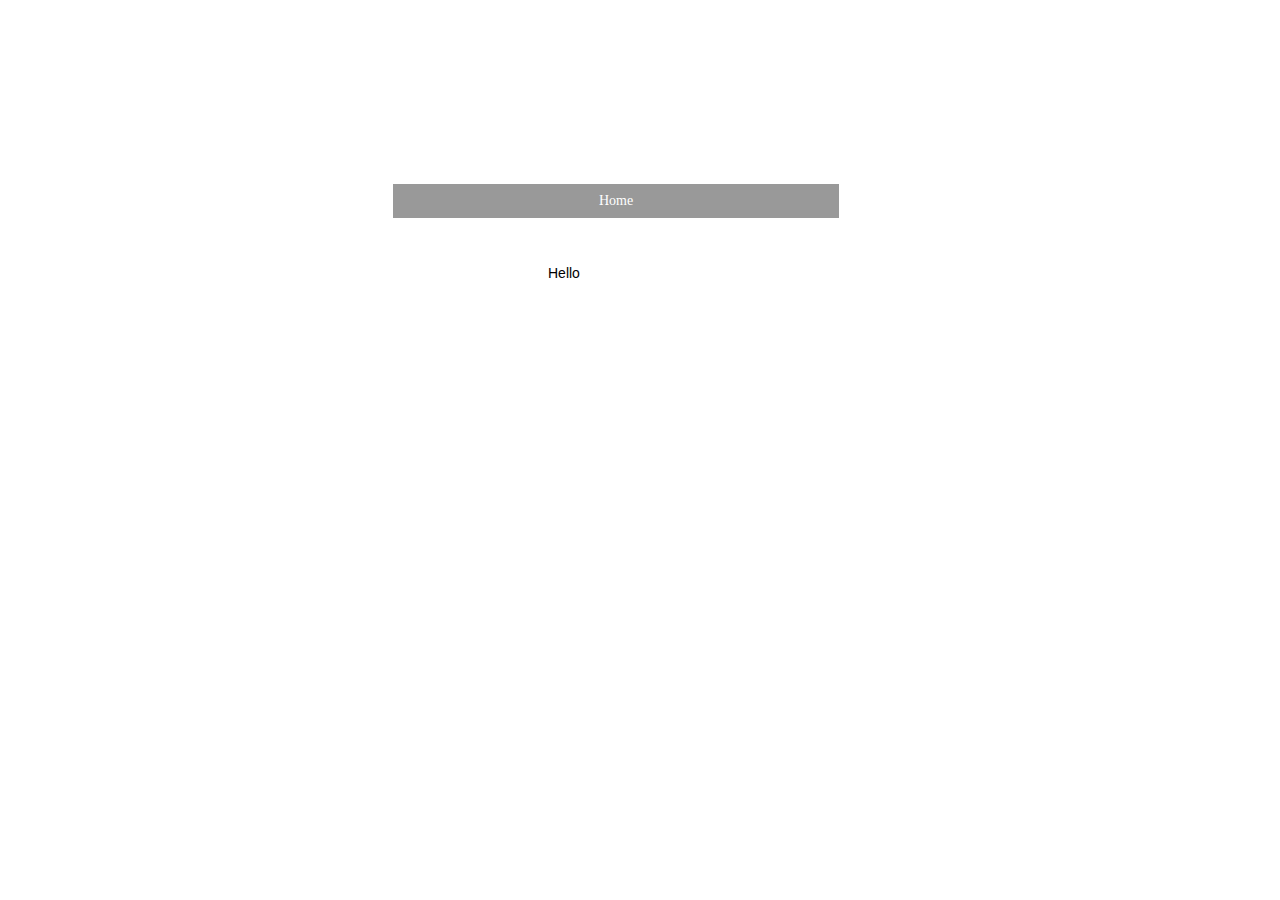
==== index.html @ b0871211 "test" ====
<!DOCTYPE html>
<html class="html" lang="en-US">
 <head>

  <script type="text/javascript">
   if(typeof Muse == "undefined") window.Muse = {}; window.Muse.assets = {"required":["jquery-1.8.3.min.js", "museutils.js", "jquery.musemenu.js", "jquery.watch.js", "index.css"], "outOfDate":[]};
</script>
  
  <meta http-equiv="Content-type" content="text/html;charset=UTF-8"/>
  <meta name="generator" content="2015.0.2.310"/>
  <title>Home</title>
  <!-- CSS -->
  <link rel="stylesheet" type="text/css" href="css/site_global.css?4052507572"/>
  <link rel="stylesheet" type="text/css" href="css/index.css?4192422226" id="pagesheet"/>
  <!-- Other scripts -->
  <script type="text/javascript">
   document.documentElement.className += ' js';
</script>
  <!-- JS includes -->
  <!--[if lt IE 9]>
  <script src="scripts/html5shiv.js?4241844378" type="text/javascript"></script>
  <![endif]-->
   </head>
 <body>

  <div class="clearfix" id="page"><!-- column -->
   <nav class="MenuBar clearfix colelem" id="menuu91"><!-- horizontal box -->
    <div class="MenuItemContainer clearfix grpelem" id="u99"><!-- vertical box -->
     <a class="nonblock nontext MenuItem MenuItemWithSubMenu MuseMenuActive clearfix colelem" id="u102" href="index.html"><!-- horizontal box --><div class="MenuItemLabel NoWrap clearfix grpelem" id="u103-4"><!-- content --><p>Home</p></div></a>
    </div>
   </nav>
   <div class="clearfix colelem" id="u106-5"><!-- content -->
    <p>Hello</p>
    <p>&nbsp;</p>
   </div>
   <div class="verticalspacer"></div>
  </div>
  <!-- JS includes -->
  <script type="text/javascript">
   if (document.location.protocol != 'https:') document.write('\x3Cscript src="http://musecdn.businesscatalyst.com/scripts/4.0/jquery-1.8.3.min.js" type="text/javascript">\x3C/script>');
</script>
  <script type="text/javascript">
   window.jQuery || document.write('\x3Cscript src="scripts/jquery-1.8.3.min.js" type="text/javascript">\x3C/script>');
</script>
  <script src="scripts/museutils.js?275725342" type="text/javascript"></script>
  <script src="scripts/jquery.musemenu.js?4042164668" type="text/javascript"></script>
  <script src="scripts/jquery.watch.js?3999102769" type="text/javascript"></script>
  <!-- Other scripts -->
  <script type="text/javascript">
   $(document).ready(function() { try {
(function(){var a={},b=function(a){if(a.match(/^rgb/))return a=a.replace(/\s+/g,"").match(/([\d\,]+)/gi)[0].split(","),(parseInt(a[0])<<16)+(parseInt(a[1])<<8)+parseInt(a[2]);if(a.match(/^\#/))return parseInt(a.substr(1),16);return 0};(function(){$('link[type="text/css"]').each(function(){var b=($(this).attr("href")||"").match(/\/?css\/([\w\-]+\.css)\?(\d+)/);b&&b[1]&&b[2]&&(a[b[1]]=b[2])})})();(function(){$("body").append('<div class="version" style="display:none; width:1px; height:1px;"></div>');
for(var c=$(".version"),d=0;d<Muse.assets.required.length;){var f=Muse.assets.required[d],g=f.match(/([\w\-\.]+)\.(\w+)$/),k=g&&g[1]?g[1]:null,g=g&&g[2]?g[2]:null;switch(g.toLowerCase()){case "css":k=k.replace(/\W/gi,"_").replace(/^([^a-z])/gi,"_$1");c.addClass(k);var g=b(c.css("color")),h=b(c.css("background-color"));g!=0||h!=0?(Muse.assets.required.splice(d,1),"undefined"!=typeof a[f]&&(g!=a[f]>>>24||h!=(a[f]&16777215))&&Muse.assets.outOfDate.push(f)):d++;c.removeClass(k);break;case "js":k.match(/^jquery-[\d\.]+/gi)&&
typeof $!="undefined"?Muse.assets.required.splice(d,1):d++;break;default:throw Error("Unsupported file type: "+g);}}c.remove();if(Muse.assets.outOfDate.length||Muse.assets.required.length)c="Some files on the server may be missing or incorrect. Clear browser cache and try again. If the problem persists please contact website author.",(d=location&&location.search&&location.search.match&&location.search.match(/muse_debug/gi))&&Muse.assets.outOfDate.length&&(c+="\nOut of date: "+Muse.assets.outOfDate.join(",")),d&&Muse.assets.required.length&&(c+="\nMissing: "+Muse.assets.required.join(",")),alert(c)})()})();/* body */
Muse.Utils.transformMarkupToFixBrowserProblemsPreInit();/* body */
Muse.Utils.prepHyperlinks(true);/* body */
Muse.Utils.initWidget('.MenuBar', function(elem) { return $(elem).museMenu(); });/* unifiedNavBar */
Muse.Utils.fullPage('#page');/* 100% height page */
Muse.Utils.showWidgetsWhenReady();/* body */
Muse.Utils.transformMarkupToFixBrowserProblems();/* body */
} catch(e) { if (e && 'function' == typeof e.notify) e.notify(); else Muse.Assert.fail('Error calling selector function:' + e); }});
</script>
   </body>
</html>
---- css/site_global.css ----
html
{
	min-height: 100%;
	min-width: 100%;
	-ms-text-size-adjust: none;
}

body,div,dl,dt,dd,ul,ol,li,nav,h1,h2,h3,h4,h5,h6,pre,code,form,fieldset,legend,input,button,textarea,p,blockquote,th,td,a
{
	margin: 0;
	padding: 0;
	border-width: 0;
	-webkit-transform-origin: left top;
	-ms-transform-origin: left top;
	-o-transform-origin: left top;
	transform-origin: left top;
}

table
{
	border-collapse: collapse;
	border-spacing: 0;
}

fieldset,img
{
	border: 0;
	-webkit-transform-origin: left top;
	-ms-transform-origin: left top;
	-o-transform-origin: left top;
	transform-origin: left top;
}

address,caption,cite,code,dfn,em,strong,th,var,optgroup
{
	font-style: inherit;
	font-weight: inherit;
}

del,ins
{
	text-decoration: none;
}

li
{
	list-style: none;
}

caption,th
{
	text-align: left;
}

h1,h2,h3,h4,h5,h6
{
	font-size: 100%;
	font-weight: inherit;
}

input,button,textarea,select,optgroup,option
{
	font-family: inherit;
	font-size: inherit;
	font-style: inherit;
	font-weight: inherit;
}

body
{
	font-family: Arial, Helvetica Neue, Helvetica, sans-serif;
	text-align: left;
	font-size: 14px;
	line-height: 17px;
	word-wrap: break-word;
	text-rendering: optimizeLegibility;/* kerning, primarily */
	-moz-font-feature-settings: 'liga';
	-ms-font-feature-settings: 'liga';
	-webkit-font-feature-settings: 'liga';
	font-feature-settings: 'liga';
}

@media screen and (-webkit-min-device-pixel-ratio:0)
{
	body { text-rendering:auto; }
}

a:link
{
	color: #0000FF;
	text-decoration: underline;
}

a:visited
{
	color: #800080;
	text-decoration: underline;
}

a:hover
{
	color: #0000FF;
	text-decoration: underline;
}

a:active
{
	color: #EE0000;
	text-decoration: underline;
}

a.nontext /* used to override default properties of 'a' tag */
{
	color: black;
	text-decoration: none;
	font-style: normal;
	font-weight: normal;
}

.normal_text
{
	color: #000000;
	direction: ltr;
	font-family: Arial, Helvetica Neue, Helvetica, sans-serif;
	font-size: 14px;
	font-style: normal;
	font-weight: normal;
	letter-spacing: 0px;
	line-height: 17px;
	text-align: left;
	text-decoration: none;
	text-indent: 0px;
	text-transform: none;
	vertical-align: 0px;
	padding: 0px;
}

.list0 li:before
{
	position: absolute;
	right: 100%;
	letter-spacing: 0px;
	text-decoration: none;
	font-weight: normal;
	font-style: normal;
}

.rtl-list li:before
{
	right: auto;
	left: 100%;
}

.nls-None > li:before,.nls-None .list3 > li:before,.nls-None .list6 > li:before
{
	margin-right: 6px;
	content: '•';
}

.nls-None .list1 > li:before,.nls-None .list4 > li:before,.nls-None .list7 > li:before
{
	margin-right: 6px;
	content: '○';
}

.nls-None,.nls-None .list1,.nls-None .list2,.nls-None .list3,.nls-None .list4,.nls-None .list5,.nls-None .list6,.nls-None .list7,.nls-None .list8
{
	padding-left: 34px;
}

.nls-None.rtl-list,.nls-None .list1.rtl-list,.nls-None .list2.rtl-list,.nls-None .list3.rtl-list,.nls-None .list4.rtl-list,.nls-None .list5.rtl-list,.nls-None .list6.rtl-list,.nls-None .list7.rtl-list,.nls-None .list8.rtl-list
{
	padding-left: 0px;
	padding-right: 34px;
}

.nls-None .list2 > li:before,.nls-None .list5 > li:before,.nls-None .list8 > li:before
{
	margin-right: 6px;
	content: '-';
}

.nls-None.rtl-list > li:before,.nls-None .list1.rtl-list > li:before,.nls-None .list2.rtl-list > li:before,.nls-None .list3.rtl-list > li:before,.nls-None .list4.rtl-list > li:before,.nls-None .list5.rtl-list > li:before,.nls-None .list6.rtl-list > li:before,.nls-None .list7.rtl-list > li:before,.nls-None .list8.rtl-list > li:before
{
	margin-right: 0px;
	margin-left: 6px;
}

.TabbedPanelsTab
{
	white-space: nowrap;
}

.MenuBar  .MenuBarView,.MenuBar  .SubMenuView /* Resets for ul and li in menus */
{
	display: block;
	list-style: none;
}

.MenuBar .SubMenu
{
	display: none;
	position: absolute;
}

.NoWrap
{
	white-space: nowrap;
	word-wrap: normal;
}

.rootelem /* the root of the artwork tree */
{
	margin-left: auto;
	margin-right: auto;
}

.colelem /* a child element of a column */
{
	display: inline;
	float: left;
	clear: both;
}

.colelem100 /* a child element of a column that is 100% width */
{
	clear: both;
}

.grpelem /* a child element of a group */
{
	display: inline;
	float: left;
}

.clearfix:after /* force a container to fit around floated items */
{
	content: "\0020";
	visibility: hidden;
	display: block;
	height: 0;
	clear: both;
}

*:first-child+html .clearfix /* IE7 */
{
	zoom: 1;
}

.clip_frame /* used to clip the contents as in the case of an image frame */
{
	overflow: hidden;
}

.inclusion_context /* context for positioning a group of elements that share the same height */
{
	display: table;
	table-layout: fixed;
	width: 0.01px;
}

.inclelem /* element of an inclusion context */
{
	display: table-cell;
	vertical-align: top;
}

.f3s_mid /* 3-slice frame, middle slice */
{
	background-repeat: repeat;
}

.f3s_top,.f3s_bot /* 3-slice frame, top slice */
{
	background-repeat: no-repeat;
}

.f9s_top_left,.f9s_bot_left /* 9-slice frame, left corner slice */
{
	background-repeat: no-repeat;
	background-position: left;
}

.f9s_top_right,.f9s_bot_right /* 9-slice frame, right corner slice */
{
	background-repeat: no-repeat;
	background-position: right;
}

.f9s_top_mid,.f9s_bot_mid /* 9-slice frame, top/bottom horizontal slice */
{
	background-repeat: repeat-x;
	background-position: 0px 0px;
}

.f9s_mid_left /* 9-slice frame, left vertical slice */
{
	background-repeat: repeat-y;
	background-position: left;
}

.f9s_mid_right /* 9-slice frame, right vertical slice */
{
	background-repeat: repeat-y;
	background-position: right;
}

.f9s_center /* 9-slice frame, center slice */
{
	background-repeat: repeat;
	background-position: 0px 0px;
}

.popup_anchor /* anchors an abspos popup */
{
	position: relative;
	width: 0px;
	height: 0px;
}

.popup_element
{
	z-index: 100000;
}

.svg
{
	display: block;
	vertical-align: top;
}

span.wrap /* used to force wrap after floated array when nested inside a paragraph */
{
	content: '';
	clear: left;
	display: block;
}

span.actAsInlineDiv /* used to simulate a DIV with inline display when already nested inside a paragraph */
{
	display: inline-block;
}

.position_content,.excludeFromNormalFlow /* used when child content is larger than parent */
{
	float: left;
}

.preload_images /* used to preload images used in non-default states */
{
	position: absolute;
	overflow: hidden;
	left: -9999px;
	top: -9999px;
	height: 1px;
	width: 1px;
}

preload /* used to specifiy the dimension of preload item */
{
	height: 1px;
	width: 1px;
}

.animateStates
{
	-webkit-transition: 0.3s ease-in-out;
	-moz-transition: 0.3s ease-in-out;
	-o-transition: 0.3s ease-in-out;
	transition: 0.3s ease-in-out;
}

input:focus,textarea:focus /* remove default focussed input styling */
{
	outline: none;
}

textarea
{
	resize: none;
	overflow: auto;
}

.fld-prompt /* form placeholders cursor behavior */
{
	pointer-events: none;
}

.wrapped-input /* form inputs & placeholders let div styling show thru */
{
	position: absolute;
	top: 0;
	left: 0;
	background: transparent;
	border: none;
}

.submit-btn /* form submit buttons on top of sibling elements */
{
	z-index: 50000;
	cursor: pointer;
}

.anchor_item /* used to specify anchor properties */
{
	width: 22px;
	height: 18px;
}

.MenuBar .SubMenuVisible,.MenuBarVertical .SubMenuVisible,.MenuBar .SubMenu .SubMenuVisible,.popup_element.Active,span.actAsPara,.actAsDiv,a.nonblock.nontext,img.block
{
	display: block;
}

.ose_ei
{
	visibility: hidden;
	z-index: 0;
}

.widget_invisible,.js .invi,.js .mse_pre_init,.js .an_invi /* used to hide the widget before loaded */
{
	visibility: hidden;
}

.no_vert_scroll
{
	overflow-y: hidden;
}

.always_vert_scroll
{
	overflow-y: scroll;
}

.always_horz_scroll
{
	overflow-x: scroll;
}

.popup_element.Inactive,.js .disn,.hidden
{
	display: none;
}

.fullscreen
{
	overflow: hidden;
	left: 0px;
	top: 0px;
	position: fixed;
	height: 100%;
	width: 100%;
	-moz-box-sizing: border-box;
	-webkit-box-sizing: border-box;
	-ms-box-sizing: border-box;
	box-sizing: border-box;
}

.fullwidth
{
	position: absolute;
}

.borderbox
{
	-moz-box-sizing: border-box;
	-webkit-box-sizing: border-box;
	-ms-box-sizing: border-box;
	box-sizing: border-box;
}

.scroll_wrapper
{
	position: absolute;
	overflow: auto;
	left: 0px;
	right: 0px;
	top: 0px;
	bottom: 0px;
	padding-top: 0px;
	padding-bottom: 0px;
	margin-top: 0px;
	margin-bottom: 0px;
}

.browser_width > *
{
	position: absolute;
	left: 0px;
	right: 0px;
}

.list0 li,.MenuBar .MenuItemContainer,.SlideShowContentPanel .fullscreen img
{
	position: relative;
}

.accordion_wrapper
{
	display: inline;
	float: left;
	width: 0px;
}

.fld-checkbox input[type=checkbox],.fld-radiobutton input[type=radio] /* Hide native checkbox */
{
	position: absolute;
	overflow: hidden;
	clip: rect(0px, 0px, 0px, 0px);
	height: 1px;
	width: 1px;
	margin: -1px;
	padding: 0;
	border: 0;
}

.fld-checkbox input[type=checkbox] + label,.fld-radiobutton input[type=radio] + label
{
	display: inline-block;
	background-repeat: no-repeat;
	cursor: pointer;
	float: left;
	width: 100%;
	height: 100%;
}

.pointer_cursor,.fld-recaptcha-mode,.fld-recaptcha-refresh,.fld-recaptcha-help
{
	cursor: pointer;
}

p,h1,h2,h3,h4,h5,h6,ol,ul,span.actAsPara /* disable Android font boosting */
{
	max-height: 1000000px;
}

.superscript
{
	vertical-align: super;
	font-size: 66%;
	line-height: 0;
}

.subscript
{
	vertical-align: sub;
	font-size: 66%;
	line-height: 0;
}

.wp-slideshow-clip,.SlideShowWidget /* disable pointer events on slide shows */
{
	-ms-touch-action: none;
	touch-action: none;
}
---- css/index.css ----
.version.index /* version checker */
{
	color: #0000F9;
	background-color: #E34952;
}

.html
{
	background-color: #FFFFFF;
}

#page
{
	z-index: 1;
	width: 446px;
	min-height: 123px;
	background-image: none;
	border-style: none;
	border-color: #000000;
	background-color: transparent;
	margin-left: auto;
	margin-right: auto;
	padding: 148px 281px 229px 233px;
}

#menuu91
{
	z-index: 2;
	width: 446px;
	border-style: none;
	border-color: transparent;
	background-color: transparent;
	position: relative;
}

#u99
{
	width: 446px;
	min-height: 34px;
	background-color: transparent;
	position: relative;
	margin-right: -10000px;
}

#u102
{
	width: 446px;
	background-color: #C4C4C4;
	padding-bottom: 17px;
	position: relative;
}

#u102.MuseMenuActive
{
	background-color: #999999;
	width: 446px;
	min-height: 0px;
	margin: 0px;
}

#u103-4
{
	width: 446px;
	min-height: 17px;
	border-style: none;
	border-color: transparent;
	background-color: transparent;
	text-align: center;
	color: #FFFFFF;
	font-family: Georgia, Palatino, Palatino Linotype, Times, Times New Roman, serif;
	position: relative;
	margin-right: -10000px;
	top: 8px;
	left: 0px;
}

#u102:hover #u103-4
{
	padding-top: 0px;
	padding-bottom: 0px;
	min-height: 17px;
	width: 446px;
	margin: 0px -10000px 0px 0px;
}

#u102:active #u103-4
{
	padding-top: 0px;
	padding-bottom: 0px;
	min-height: 17px;
	width: 446px;
	margin: 0px -10000px 0px 0px;
}

#u102.MuseMenuActive #u103-4
{
	padding-top: 0px;
	padding-bottom: 0px;
	min-height: 17px;
	width: 446px;
	margin: 0px -10000px 0px 0px;
}

.MenuItem /* unifiedNavBar */
{
	cursor: pointer;
}

#u106-5
{
	z-index: 9;
	width: 163px;
	min-height: 42px;
	background-color: transparent;
	margin-left: 155px;
	margin-top: 47px;
	position: relative;
}

body
{
	position: relative;
	min-width: 960px;
	padding-top: 36px;
	padding-bottom: 36px;
}

#page .verticalspacer
{
	clear: both;
}
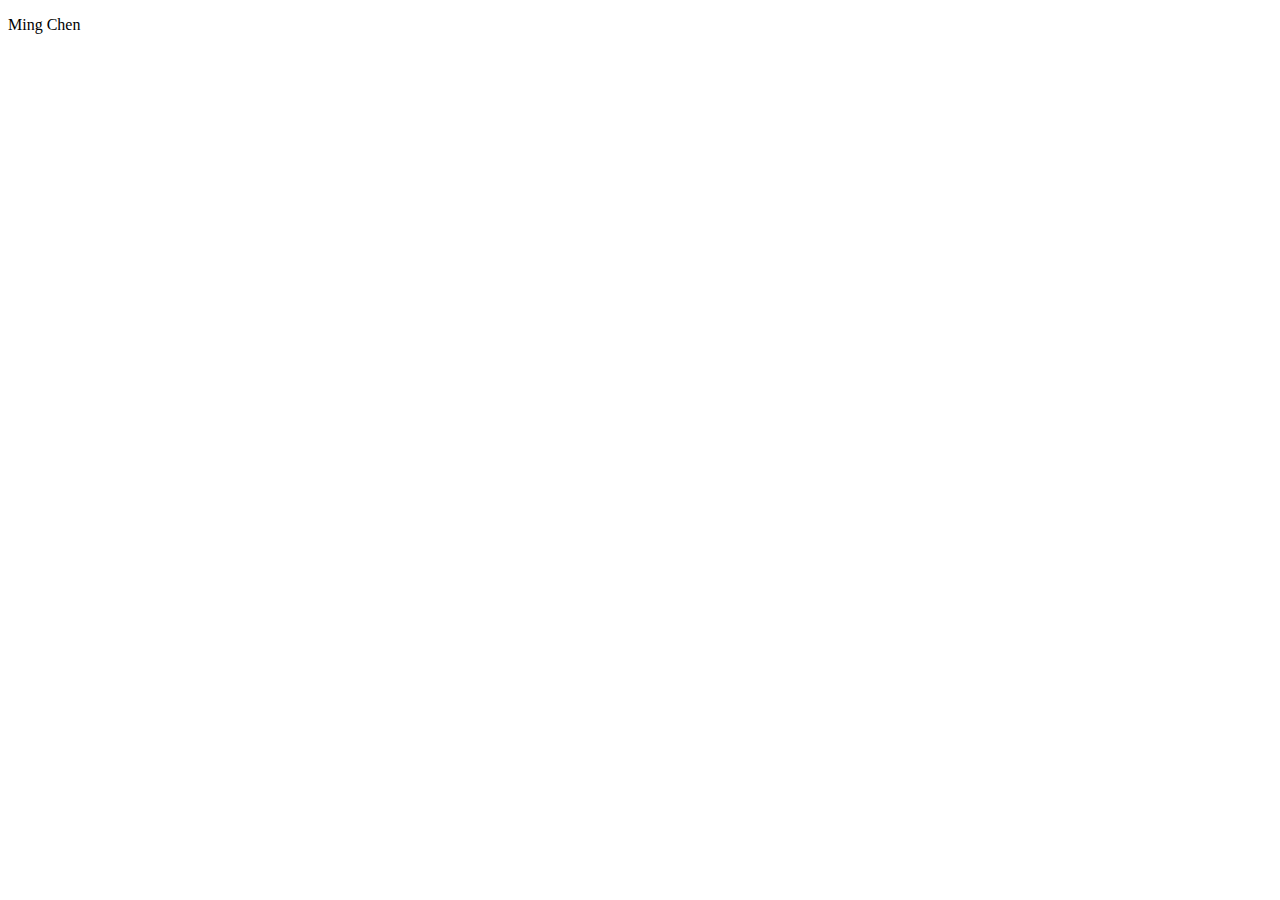
==== commit 100b11d4: "Added files via upload" ====
--- a/index.html
+++ b/index.html
@@ -3,7 +3,7 @@
  <head>
 
   <script type="text/javascript">
-   if(typeof Muse == "undefined") window.Muse = {}; window.Muse.assets = {"required":["jquery-1.8.3.min.js", "museutils.js", "jquery.musemenu.js", "jquery.watch.js", "index.css"], "outOfDate":[]};
+   if(typeof Muse == "undefined") window.Muse = {}; window.Muse.assets = {"required":["jquery-1.8.3.min.js", "museutils.js", "jquery.watch.js", "index.css"], "outOfDate":[]};
 </script>
   
   <meta http-equiv="Content-type" content="text/html;charset=UTF-8"/>
@@ -11,28 +11,37 @@
   <title>Home</title>
   <!-- CSS -->
   <link rel="stylesheet" type="text/css" href="css/site_global.css?4052507572"/>
-  <link rel="stylesheet" type="text/css" href="css/index.css?4192422226" id="pagesheet"/>
+  <link rel="stylesheet" type="text/css" href="css/index.css?389385919" id="pagesheet"/>
   <!-- Other scripts -->
   <script type="text/javascript">
    document.documentElement.className += ' js';
 </script>
-  <!-- JS includes -->
-  <!--[if lt IE 9]>
-  <script src="scripts/html5shiv.js?4241844378" type="text/javascript"></script>
-  <![endif]-->
    </head>
  <body>
 
+  <!--HTML Widget code-->
+  
+<div id="fb-root"></div>
+<script>
+(function(d, s, id) {
+  var js, fjs = d.getElementsByTagName(s)[0];
+  if (d.getElementById(id)) return;
+  js = d.createElement(s); js.id = id;
+  js.src = "//connect.facebook.net/en_US/all.js#xfbml=1";
+  fjs.parentNode.insertBefore(js, fjs);
+}(document, 'script', 'facebook-jssdk'));
+</script>
+
+  
   <div class="clearfix" id="page"><!-- column -->
-   <nav class="MenuBar clearfix colelem" id="menuu91"><!-- horizontal box -->
-    <div class="MenuItemContainer clearfix grpelem" id="u99"><!-- vertical box -->
-     <a class="nonblock nontext MenuItem MenuItemWithSubMenu MuseMenuActive clearfix colelem" id="u102" href="index.html"><!-- horizontal box --><div class="MenuItemLabel NoWrap clearfix grpelem" id="u103-4"><!-- content --><p>Home</p></div></a>
-    </div>
-   </nav>
-   <div class="clearfix colelem" id="u106-5"><!-- content -->
-    <p>Hello</p>
-    <p>&nbsp;</p>
+   <div class="clearfix colelem" id="u108-4"><!-- content -->
+    <p>Ming Chen</p>
    </div>
+   <div class="colelem" id="u110"><!-- custom html -->
+    
+<div class="fb-like" data-href="http://mchen68.github.io/index.html" data-send="false" data-width="291" data-show-faces="false" data-colorscheme="light" data-layout="standard" data-action="like"></div>
+
+</div>
    <div class="verticalspacer"></div>
   </div>
   <!-- JS includes -->
@@ -43,7 +52,6 @@
    window.jQuery || document.write('\x3Cscript src="scripts/jquery-1.8.3.min.js" type="text/javascript">\x3C/script>');
 </script>
   <script src="scripts/museutils.js?275725342" type="text/javascript"></script>
-  <script src="scripts/jquery.musemenu.js?4042164668" type="text/javascript"></script>
   <script src="scripts/jquery.watch.js?3999102769" type="text/javascript"></script>
   <!-- Other scripts -->
   <script type="text/javascript">
@@ -54,7 +62,6 @@
 /* body */
 Muse.Utils.transformMarkupToFixBrowserProblemsPreInit();/* body */
 Muse.Utils.prepHyperlinks(true);/* body */
-Muse.Utils.initWidget('.MenuBar', function(elem) { return $(elem).museMenu(); });/* unifiedNavBar */
 Muse.Utils.fullPage('#page');/* 100% height page */
 Muse.Utils.showWidgetsWhenReady();/* body */
 Muse.Utils.transformMarkupToFixBrowserProblems();/* body */
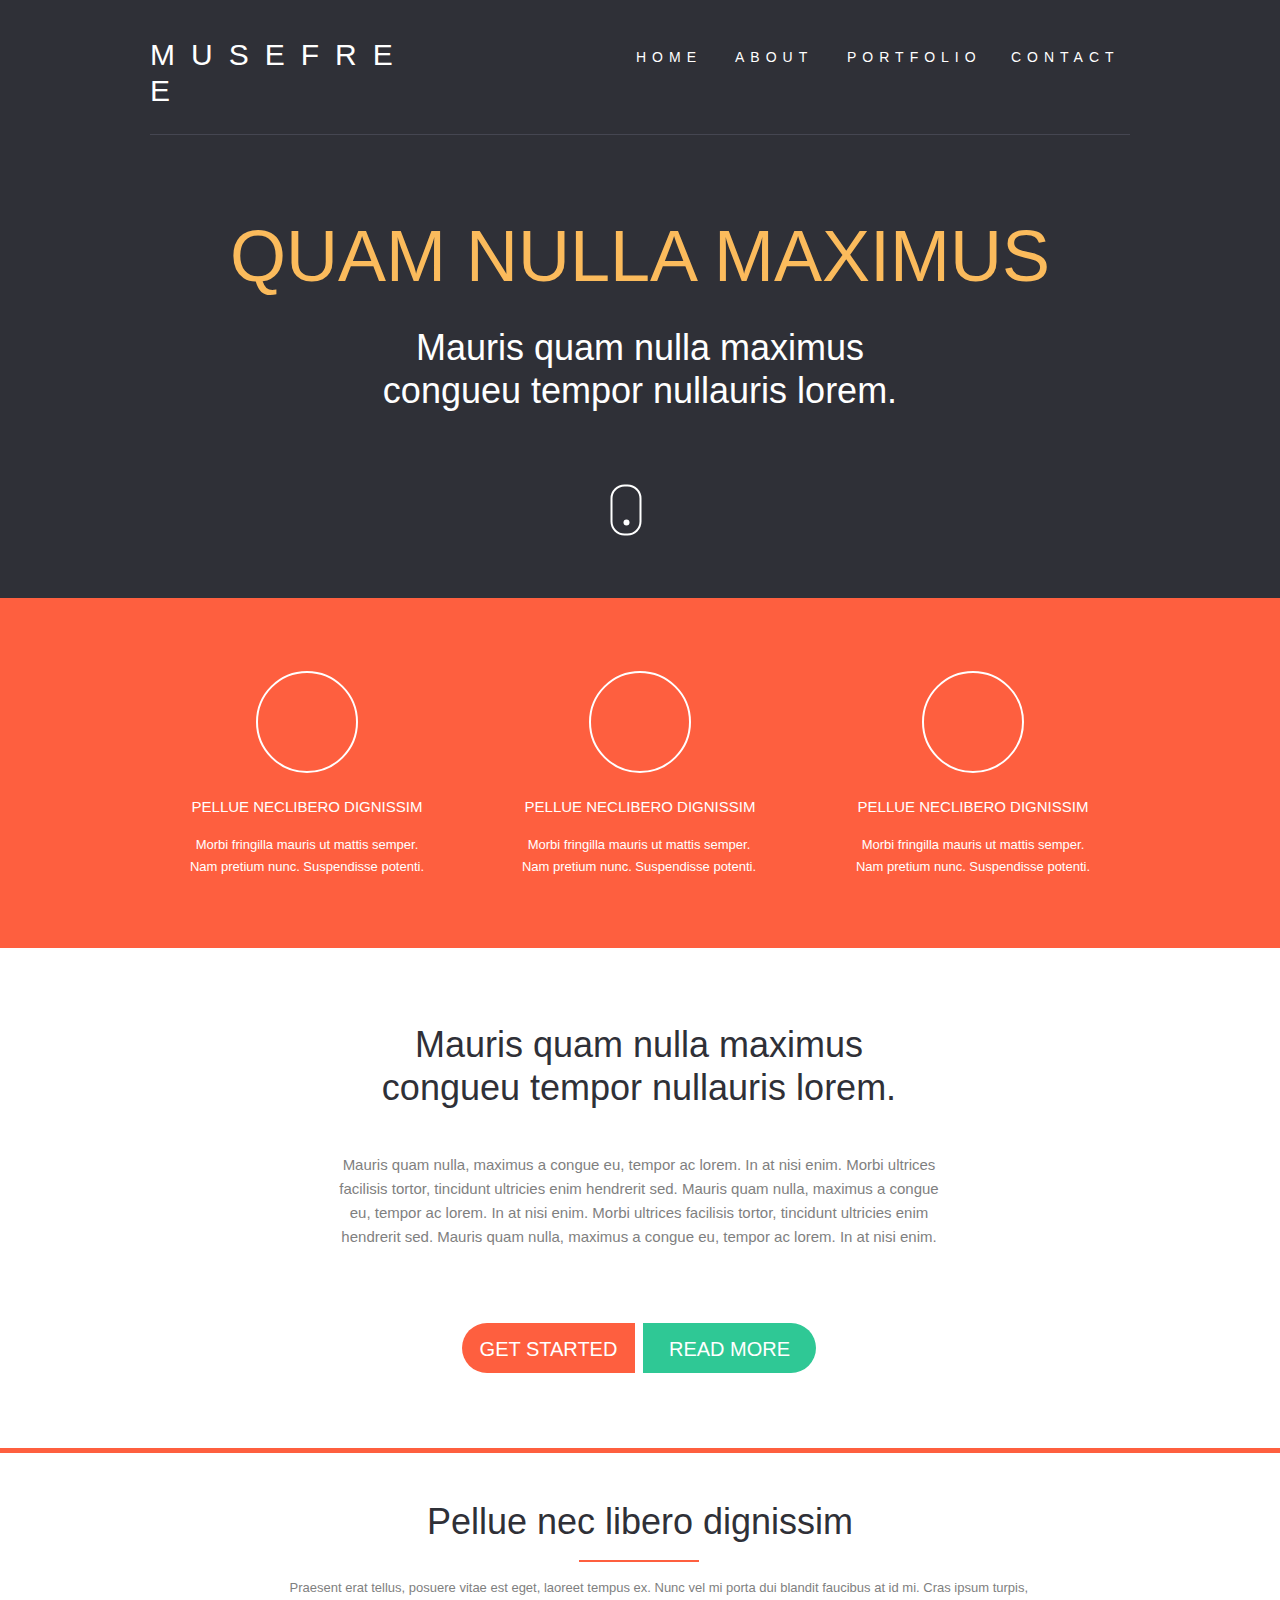
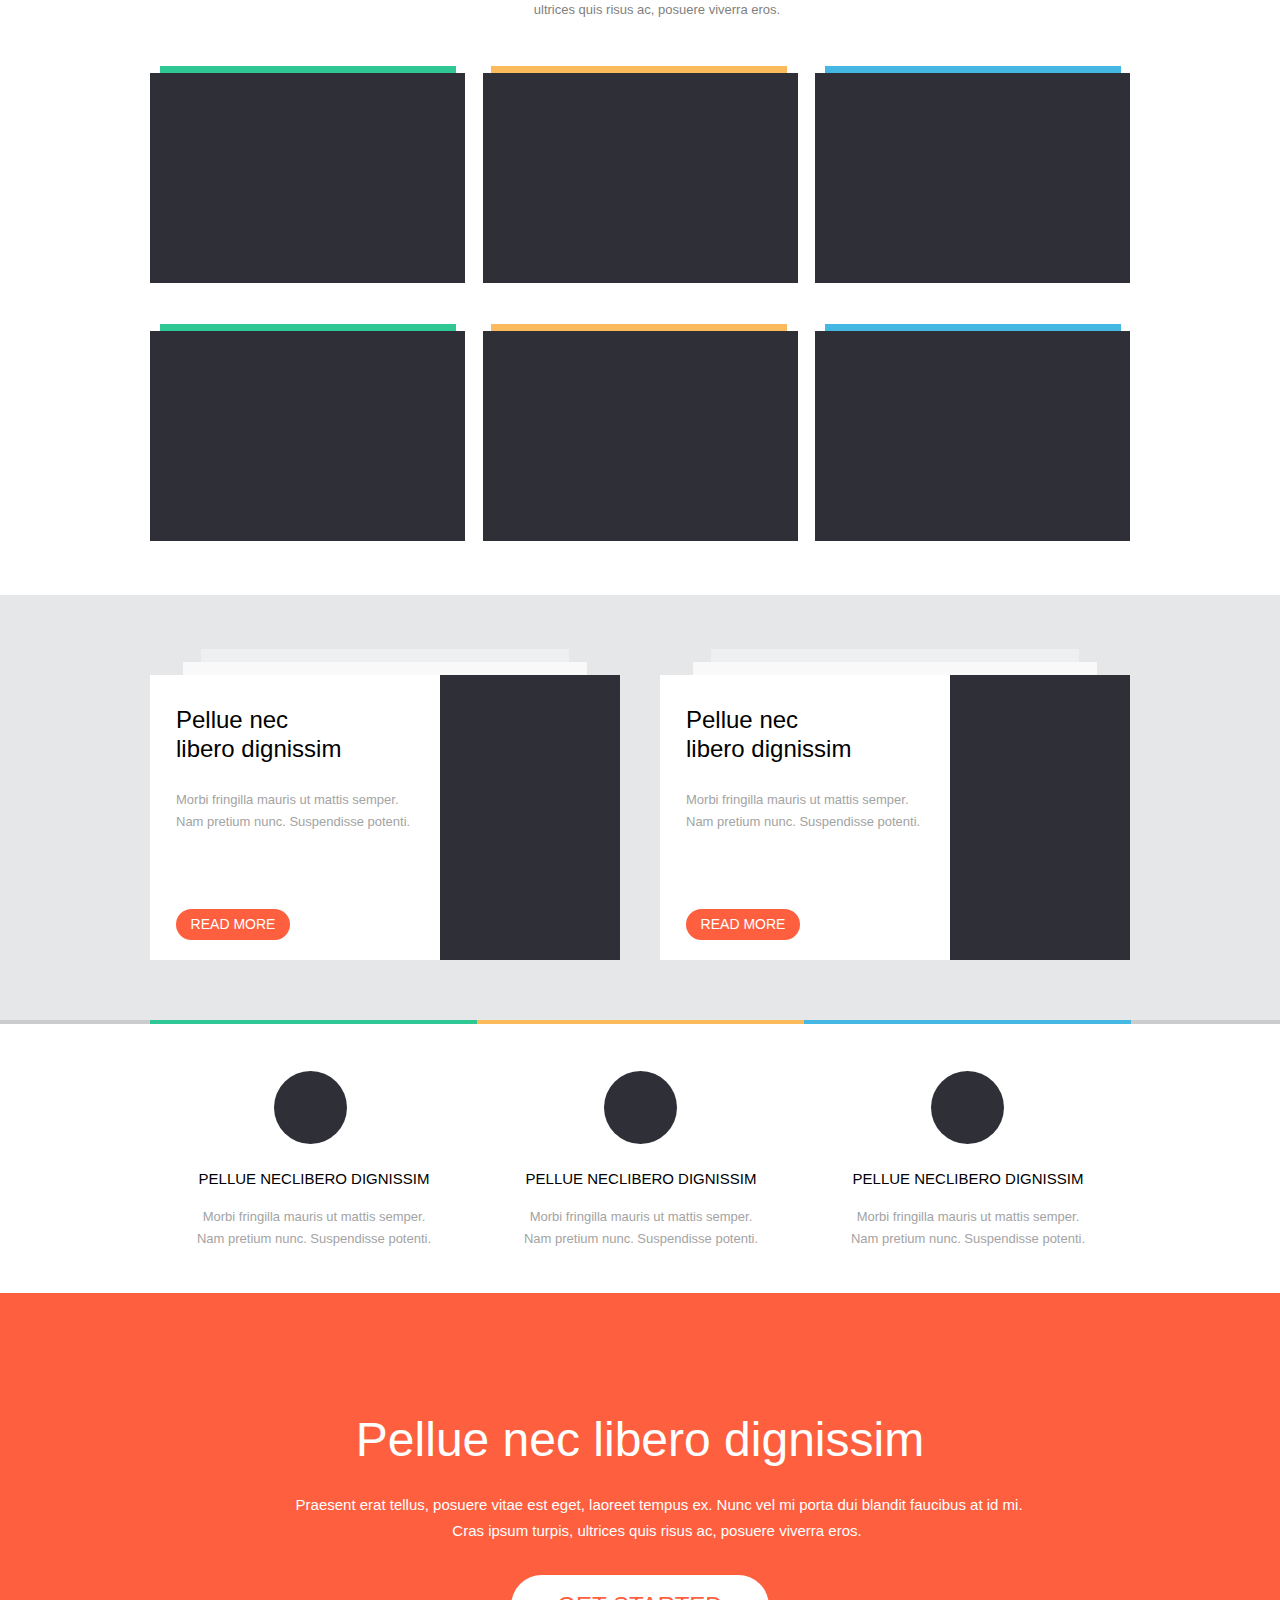
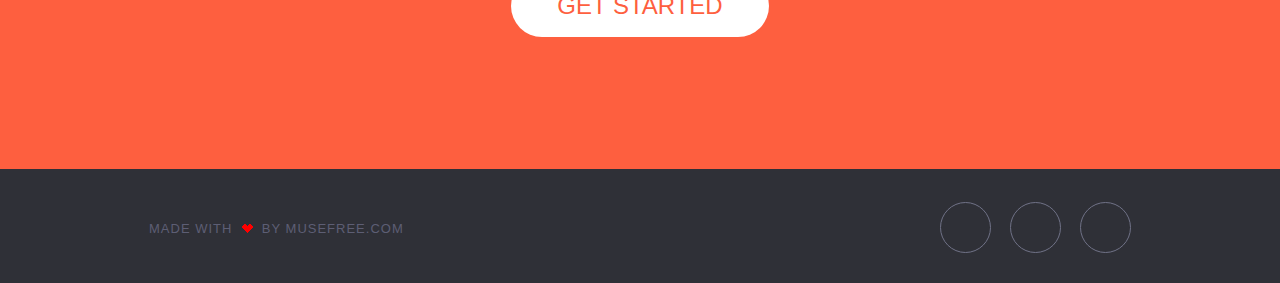
==== commit ee560d91: "test" ====
--- a/index.html
+++ b/index.html
@@ -3,7 +3,7 @@
  <head>
 
   <script type="text/javascript">
-   if(typeof Muse == "undefined") window.Muse = {}; window.Muse.assets = {"required":["jquery-1.8.3.min.js", "museutils.js", "jquery.watch.js", "index.css"], "outOfDate":[]};
+   if(typeof Muse == "undefined") window.Muse = {}; window.Muse.assets = {"required":["jquery-1.8.3.min.js", "museutils.js", "jquery.musemenu.js", "jquery.watch.js", "index.css"], "outOfDate":[]};
 </script>
   
   <meta http-equiv="Content-type" content="text/html;charset=UTF-8"/>
@@ -11,38 +11,363 @@
   <title>Home</title>
   <!-- CSS -->
   <link rel="stylesheet" type="text/css" href="css/site_global.css?4052507572"/>
-  <link rel="stylesheet" type="text/css" href="css/index.css?389385919" id="pagesheet"/>
+  <link rel="stylesheet" type="text/css" href="css/master_a-master.css?4122746772"/>
+  <link rel="stylesheet" type="text/css" href="css/index.css?149204778" id="pagesheet"/>
   <!-- Other scripts -->
   <script type="text/javascript">
    document.documentElement.className += ' js';
 </script>
-   </head>
+  <!-- JS includes -->
+  <!--[if lt IE 9]>
+  <script src="scripts/html5shiv.js?4241844378" type="text/javascript"></script>
+  <![endif]-->
+    <!--HTML Widget code-->
+  
+		<style>
+		.u1331 .animated-mouse {width: 27px; height: 47px; border: 2px solid #FFFFFF; transform: translate(-50%, -50%); border-radius: 14px; background: transparent; }
+		.u1331 .animated-mouse-pointer { position: absolute; width: 6px; height: 6px; border-radius: 100%; background: #FFFFFF; left: 50%; top: 70%; transform: translate(-50%, 0); animation-name: mousePointer; animation-duration: 3s; animation-iteration-count: 10; animation-direction: normal; animation-timing-function: linear; animation-fill-mode: backwards; animation-delay: .5s; }
+@keyframes mousePointer {
+ 0% {
+ opacity: 0;
+ top: 70%;
+}
+ 20% {
+ opacity: 1;
+ top: 70%;
+}
+ 40% {
+ opacity: 1;
+ top: 70%;
+}
+ 60% {
+ opacity: 1;
+ top: 20%;
+}
+ 61% {
+ opacity: 1;
+ top: 20%;
+}
+ 67% {
+ opacity: 0;
+ top: 20%;
+}
+ 100% {
+ opacity: 0;
+ top: 20%;
+}
+}
+
+		</style>
+	
+ </head>
  <body>
 
-  <!--HTML Widget code-->
-  
-<div id="fb-root"></div>
-<script>
-(function(d, s, id) {
-  var js, fjs = d.getElementsByTagName(s)[0];
-  if (d.getElementById(id)) return;
-  js = d.createElement(s); js.id = id;
-  js.src = "//connect.facebook.net/en_US/all.js#xfbml=1";
-  fjs.parentNode.insertBefore(js, fjs);
-}(document, 'script', 'facebook-jssdk'));
-</script>
-
-  
   <div class="clearfix" id="page"><!-- column -->
-   <div class="clearfix colelem" id="u108-4"><!-- content -->
-    <p>Ming Chen</p>
-   </div>
-   <div class="colelem" id="u110"><!-- custom html -->
-    
-<div class="fb-like" data-href="http://mchen68.github.io/index.html" data-send="false" data-width="291" data-show-faces="false" data-colorscheme="light" data-layout="standard" data-action="like"></div>
+   <div class="position_content" id="page_position_content">
+    <div class="browser_width colelem" id="u1275-bw">
+     <div id="u1275"><!-- column -->
+      <div class="clearfix" id="u1275_align_to_page">
+       <div class="clearfix colelem" id="pu1409-4"><!-- group -->
+        <!-- m_editable region-id="editable-static-tag-U1409" template="index.html" data-type="html" data-ice-options="disableImageResize,link" -->
+        <div class="clearfix grpelem" id="u1409-4" data-muse-uid="U1409" data-muse-type="txt_frame"><!-- content -->
+         <p>Musefree</p>
+        </div>
+        <!-- /m_editable -->
+        <nav class="MenuBar clearfix grpelem" id="menuu1447"><!-- horizontal box -->
+         <div class="MenuItemContainer clearfix grpelem" id="u1455"><!-- vertical box -->
+          <div class="MenuItem MenuItemWithSubMenu clearfix colelem" id="u1456"><!-- horizontal box -->
+           <!-- m_editable region-id="editable-static-tag-U1457" template="index.html" data-type="html" data-ice-options="disableImageResize,link,clickable" -->
+           <div class="MenuItemLabel NoWrap clearfix grpelem" id="u1457-4" data-muse-uid="U1457" data-muse-type="txt_frame"><!-- content -->
+            <p>Home</p>
+           </div>
+           <!-- /m_editable -->
+          </div>
+         </div>
+         <div class="MenuItemContainer clearfix grpelem" id="u2087"><!-- vertical box -->
+          <div class="MenuItem MenuItemWithSubMenu clearfix colelem" id="u2088"><!-- horizontal box -->
+           <!-- m_editable region-id="editable-static-tag-U2091" template="index.html" data-type="html" data-ice-options="disableImageResize,link,clickable" -->
+           <div class="MenuItemLabel NoWrap clearfix grpelem" id="u2091-4" data-muse-uid="U2091" data-muse-type="txt_frame"><!-- content -->
+            <p>about</p>
+           </div>
+           <!-- /m_editable -->
+          </div>
+         </div>
+         <div class="MenuItemContainer clearfix grpelem" id="u2094"><!-- vertical box -->
+          <div class="MenuItem MenuItemWithSubMenu clearfix colelem" id="u2095"><!-- horizontal box -->
+           <!-- m_editable region-id="editable-static-tag-U2098" template="index.html" data-type="html" data-ice-options="disableImageResize,link,clickable" -->
+           <div class="MenuItemLabel NoWrap clearfix grpelem" id="u2098-4" data-muse-uid="U2098" data-muse-type="txt_frame"><!-- content -->
+            <p>portfolio</p>
+           </div>
+           <!-- /m_editable -->
+          </div>
+         </div>
+         <div class="MenuItemContainer clearfix grpelem" id="u2101"><!-- vertical box -->
+          <div class="MenuItem MenuItemWithSubMenu clearfix colelem" id="u2102"><!-- horizontal box -->
+           <!-- m_editable region-id="editable-static-tag-U2104" template="index.html" data-type="html" data-ice-options="disableImageResize,link,clickable" -->
+           <div class="MenuItemLabel NoWrap clearfix grpelem" id="u2104-4" data-muse-uid="U2104" data-muse-type="txt_frame"><!-- content -->
+            <p>contact</p>
+           </div>
+           <!-- /m_editable -->
+          </div>
+         </div>
+        </nav>
+       </div>
+       <div class="colelem" id="u1330"><!-- simple frame --></div>
+       <!-- m_editable region-id="editable-static-tag-U1327" template="index.html" data-type="html" data-ice-options="disableImageResize,link" -->
+       <div class="clearfix colelem" id="u1327-4" data-muse-uid="U1327" data-muse-type="txt_frame"><!-- content -->
+        <p>quam nulla maximus</p>
+       </div>
+       <!-- /m_editable -->
+       <!-- m_editable region-id="editable-static-tag-U1347" template="index.html" data-type="html" data-ice-options="disableImageResize,link" -->
+       <div class="clearfix colelem" id="u1347-4" data-muse-uid="U1347" data-muse-type="txt_frame"><!-- content -->
+        <p>Mauris quam nulla maximus congueu tempor nullauris lorem.</p>
+       </div>
+       <!-- /m_editable -->
+       <div class="colelem" id="u1331"><!-- custom html -->
+        
+<!-- This Adobe Muse widget was created by the team at MuseFree.com -->
+	<div class="u1331">
+	<div class="animated-mouse">
+      <div class="animated-mouse-pointer"></div>
+    </div>
+	</div>
 
 </div>
-   <div class="verticalspacer"></div>
+      </div>
+     </div>
+    </div>
+    <div class="browser_width colelem" id="u1205-bw">
+     <div id="u1205"><!-- group -->
+      <div class="clearfix" id="u1205_align_to_page">
+       <div class="Button clearfix grpelem" id="buttonu1255"><!-- container box -->
+        <div class="rounded-corners colelem" id="u1238"><!-- simple frame --></div>
+        <!-- m_editable region-id="editable-static-tag-U1236" template="index.html" data-type="html" data-ice-options="disableImageResize,link" -->
+        <div class="clearfix colelem" id="u1236-4" data-muse-uid="U1236" data-muse-type="txt_frame"><!-- content -->
+         <p>Pellue neclibero dignissim</p>
+        </div>
+        <!-- /m_editable -->
+        <!-- m_editable region-id="editable-static-tag-U1237" template="index.html" data-type="html" data-ice-options="disableImageResize,link" -->
+        <div class="clearfix colelem" id="u1237-4" data-muse-uid="U1237" data-muse-type="txt_frame"><!-- content -->
+         <p>Morbi fringilla mauris ut mattis semper. Nam pretium nunc. Suspendisse potenti.</p>
+        </div>
+        <!-- /m_editable -->
+       </div>
+       <div class="Button clearfix grpelem" id="buttonu1261"><!-- container box -->
+        <div class="rounded-corners colelem" id="u1228"><!-- simple frame --></div>
+        <!-- m_editable region-id="editable-static-tag-U1226" template="index.html" data-type="html" data-ice-options="disableImageResize,link" -->
+        <div class="clearfix colelem" id="u1226-4" data-muse-uid="U1226" data-muse-type="txt_frame"><!-- content -->
+         <p>Pellue neclibero dignissim</p>
+        </div>
+        <!-- /m_editable -->
+        <!-- m_editable region-id="editable-static-tag-U1227" template="index.html" data-type="html" data-ice-options="disableImageResize,link" -->
+        <div class="clearfix colelem" id="u1227-4" data-muse-uid="U1227" data-muse-type="txt_frame"><!-- content -->
+         <p>Morbi fringilla mauris ut mattis semper. Nam pretium nunc. Suspendisse potenti.</p>
+        </div>
+        <!-- /m_editable -->
+       </div>
+       <div class="Button clearfix grpelem" id="buttonu1241"><!-- container box -->
+        <div class="rounded-corners colelem" id="u1218"><!-- simple frame --></div>
+        <!-- m_editable region-id="editable-static-tag-U1214" template="index.html" data-type="html" data-ice-options="disableImageResize,link" -->
+        <div class="clearfix colelem" id="u1214-4" data-muse-uid="U1214" data-muse-type="txt_frame"><!-- content -->
+         <p>Pellue neclibero dignissim</p>
+        </div>
+        <!-- /m_editable -->
+        <!-- m_editable region-id="editable-static-tag-U1217" template="index.html" data-type="html" data-ice-options="disableImageResize,link" -->
+        <div class="clearfix colelem" id="u1217-4" data-muse-uid="U1217" data-muse-type="txt_frame"><!-- content -->
+         <p>Morbi fringilla mauris ut mattis semper. Nam pretium nunc. Suspendisse potenti.</p>
+        </div>
+        <!-- /m_editable -->
+       </div>
+      </div>
+     </div>
+    </div>
+    <!-- m_editable region-id="editable-static-tag-U1156" template="index.html" data-type="html" data-ice-options="disableImageResize,link" -->
+    <div class="clearfix colelem" id="u1156-4" data-muse-uid="U1156" data-muse-type="txt_frame"><!-- content -->
+     <p>Mauris quam nulla maximus congueu tempor nullauris lorem.</p>
+    </div>
+    <!-- /m_editable -->
+    <!-- m_editable region-id="editable-static-tag-U1159" template="index.html" data-type="html" data-ice-options="disableImageResize,link" -->
+    <div class="clearfix colelem" id="u1159-4" data-muse-uid="U1159" data-muse-type="txt_frame"><!-- content -->
+     <p>Mauris quam nulla, maximus a congue eu, tempor ac lorem. In at nisi enim. Morbi ultrices facilisis tortor, tincidunt ultricies enim hendrerit sed. Mauris quam nulla, maximus a congue eu, tempor ac lorem. In at nisi enim. Morbi ultrices facilisis tortor, tincidunt ultricies enim hendrerit sed. Mauris quam nulla, maximus a congue eu, tempor ac lorem. In at nisi enim.</p>
+    </div>
+    <!-- /m_editable -->
+    <div class="clearfix colelem" id="pu1165-4"><!-- group -->
+     <!-- m_editable region-id="editable-static-tag-U1165" template="index.html" data-type="html" data-ice-options="disableImageResize,link,clickable" data-ice-editable="link" -->
+     <a class="nonblock nontext rounded-corners clearfix grpelem" id="u1165-4" href="http://#" data-muse-uid="U1165" data-muse-type="txt_frame"><!-- content --><p id="u1165-2">GET STARTED</p></a>
+     <!-- /m_editable -->
+     <!-- m_editable region-id="editable-static-tag-U1167" template="index.html" data-type="html" data-ice-options="disableImageResize,link,clickable" data-ice-editable="link" -->
+     <a class="nonblock nontext rounded-corners clearfix grpelem" id="u1167-4" href="http://#" data-muse-uid="U1167" data-muse-type="txt_frame"><!-- content --><p id="u1167-2">READ MORE</p></a>
+     <!-- /m_editable -->
+    </div>
+    <div class="browser_width colelem" id="u1203-bw">
+     <div id="u1203"><!-- simple frame --></div>
+    </div>
+    <!-- m_editable region-id="editable-static-tag-U1112" template="index.html" data-type="html" data-ice-options="disableImageResize,link" -->
+    <div class="clearfix colelem" id="u1112-4" data-muse-uid="U1112" data-muse-type="txt_frame"><!-- content -->
+     <p>Pellue nec libero dignissim</p>
+    </div>
+    <!-- /m_editable -->
+    <div class="colelem" id="u936"><!-- simple frame --></div>
+    <!-- m_editable region-id="editable-static-tag-U1113" template="index.html" data-type="html" data-ice-options="disableImageResize,link" -->
+    <div class="clearfix colelem" id="u1113-4" data-muse-uid="U1113" data-muse-type="txt_frame"><!-- content -->
+     <p>&nbsp;Praesent erat tellus, posuere vitae est eget, laoreet tempus ex. Nunc vel mi porta dui blandit faucibus at id mi. Cras ipsum turpis, ultrices quis risus ac, posuere viverra eros.</p>
+    </div>
+    <!-- /m_editable -->
+    <div class="colelem" id="u1139"><!-- simple frame --></div>
+    <div class="colelem" id="u1144"><!-- simple frame --></div>
+    <div class="colelem" id="u1148"><!-- simple frame --></div>
+    <div class="clearfix colelem" id="pu2108"><!-- group -->
+     <div class="grpelem" id="u2108"><!-- simple frame --></div>
+     <div class="grpelem" id="u2110"><!-- simple frame --></div>
+     <div class="grpelem" id="u2112"><!-- simple frame --></div>
+    </div>
+    <div class="colelem" id="u1153"><!-- simple frame --></div>
+    <div class="colelem" id="u1152"><!-- simple frame --></div>
+    <!-- m_editable region-id="editable-static-tag-U1154" template="index.html" data-type="html" data-ice-options="clickable" data-ice-editable="link" -->
+    <a class="nonblock nontext colelem" id="u1154" href="https://musefree.com" data-muse-uid="U1154"><!-- simple frame --></a>
+    <!-- /m_editable -->
+    <div class="clearfix colelem" id="pu2116"><!-- group -->
+     <div class="grpelem" id="u2116"><!-- simple frame --></div>
+     <div class="grpelem" id="u2117"><!-- simple frame --></div>
+     <div class="grpelem" id="u2118"><!-- simple frame --></div>
+    </div>
+    <div class="browser_width colelem" id="u1025-bw">
+     <div id="u1025"><!-- column -->
+      <div class="clearfix" id="u1025_align_to_page">
+       <div class="clearfix colelem" id="pu1024"><!-- group -->
+        <div class="grpelem" id="u1024"><!-- simple frame --></div>
+        <!-- m_editable region-id="editable-static-tag-U1044" template="index.html" data-type="html" data-ice-options="clickable" data-ice-editable="link" -->
+        <a class="nonblock nontext grpelem" id="u1044" href="https://musefree.com" data-muse-uid="U1044"><!-- simple frame --></a>
+        <!-- /m_editable -->
+       </div>
+       <div class="clearfix colelem" id="pu1022"><!-- group -->
+        <!-- m_editable region-id="editable-static-tag-U1022" template="index.html" data-type="html" data-ice-options="clickable" data-ice-editable="link" -->
+        <a class="nonblock nontext grpelem" id="u1022" href="https://musefree.com" data-muse-uid="U1022"><!-- simple frame --></a>
+        <!-- /m_editable -->
+        <div class="grpelem" id="u1043"><!-- simple frame --></div>
+       </div>
+       <div class="clearfix colelem" id="pu1015"><!-- group -->
+        <div class="clearfix grpelem" id="u1015"><!-- group -->
+         <div class="clearfix grpelem" id="pu1026-6"><!-- column -->
+          <!-- m_editable region-id="editable-static-tag-U1026" template="index.html" data-type="html" data-ice-options="disableImageResize,link" -->
+          <div class="clearfix colelem" id="u1026-6" data-muse-uid="U1026" data-muse-type="txt_frame"><!-- content -->
+           <p>Pellue nec</p>
+           <p>libero dignissim</p>
+          </div>
+          <!-- /m_editable -->
+          <!-- m_editable region-id="editable-static-tag-U1029" template="index.html" data-type="html" data-ice-options="disableImageResize,link" -->
+          <div class="clearfix colelem" id="u1029-4" data-muse-uid="U1029" data-muse-type="txt_frame"><!-- content -->
+           <p>Morbi fringilla mauris ut mattis semper. Nam pretium nunc. Suspendisse potenti.</p>
+          </div>
+          <!-- /m_editable -->
+          <!-- m_editable region-id="editable-static-tag-U1030" template="index.html" data-type="html" data-ice-options="disableImageResize,link,clickable" data-ice-editable="link" -->
+          <a class="nonblock nontext rounded-corners clearfix colelem" id="u1030-4" href="http://#" data-muse-uid="U1030" data-muse-type="txt_frame"><!-- content --><p id="u1030-2">READ MORE</p></a>
+          <!-- /m_editable -->
+         </div>
+         <div class="grpelem" id="u1021"><!-- simple frame --></div>
+        </div>
+        <div class="clearfix grpelem" id="u1038"><!-- group -->
+         <div class="clearfix grpelem" id="pu1042-6"><!-- column -->
+          <!-- m_editable region-id="editable-static-tag-U1042" template="index.html" data-type="html" data-ice-options="disableImageResize,link" -->
+          <div class="clearfix colelem" id="u1042-6" data-muse-uid="U1042" data-muse-type="txt_frame"><!-- content -->
+           <p>Pellue nec</p>
+           <p>libero dignissim</p>
+          </div>
+          <!-- /m_editable -->
+          <!-- m_editable region-id="editable-static-tag-U1040" template="index.html" data-type="html" data-ice-options="disableImageResize,link" -->
+          <div class="clearfix colelem" id="u1040-4" data-muse-uid="U1040" data-muse-type="txt_frame"><!-- content -->
+           <p>Morbi fringilla mauris ut mattis semper. Nam pretium nunc. Suspendisse potenti.</p>
+          </div>
+          <!-- /m_editable -->
+          <!-- m_editable region-id="editable-static-tag-U1041" template="index.html" data-type="html" data-ice-options="disableImageResize,link,clickable" data-ice-editable="link" -->
+          <a class="nonblock nontext rounded-corners clearfix colelem" id="u1041-4" href="http://#" data-muse-uid="U1041" data-muse-type="txt_frame"><!-- content --><p id="u1041-2">READ MORE</p></a>
+          <!-- /m_editable -->
+         </div>
+         <div class="grpelem" id="u1039"><!-- simple frame --></div>
+        </div>
+       </div>
+      </div>
+     </div>
+    </div>
+    <div class="browser_width colelem" id="u1055-bw">
+     <div id="u1055"><!-- group -->
+      <div class="clearfix" id="u1055_align_to_page">
+       <div class="grpelem" id="u1066"><!-- simple frame --></div>
+      </div>
+     </div>
+    </div>
+    <div class="colelem" id="u1068"><!-- simple frame --></div>
+    <div class="colelem" id="u1070"><!-- simple frame --></div>
+    <div class="clearfix colelem" id="pu2119"><!-- group -->
+     <div class="rounded-corners grpelem" id="u2119"><!-- simple frame --></div>
+     <div class="rounded-corners grpelem" id="u2121"><!-- simple frame --></div>
+     <div class="rounded-corners grpelem" id="u2123"><!-- simple frame --></div>
+    </div>
+    <div class="clearfix colelem" id="pu1071-4"><!-- group -->
+     <!-- m_editable region-id="editable-static-tag-U1071" template="index.html" data-type="html" data-ice-options="disableImageResize,link" -->
+     <div class="clearfix grpelem" id="u1071-4" data-muse-uid="U1071" data-muse-type="txt_frame"><!-- content -->
+      <p>Pellue neclibero dignissim</p>
+     </div>
+     <!-- /m_editable -->
+     <!-- m_editable region-id="editable-static-tag-U1080" template="index.html" data-type="html" data-ice-options="disableImageResize,link" -->
+     <div class="clearfix grpelem" id="u1080-4" data-muse-uid="U1080" data-muse-type="txt_frame"><!-- content -->
+      <p>Pellue neclibero dignissim</p>
+     </div>
+     <!-- /m_editable -->
+     <!-- m_editable region-id="editable-static-tag-U1088" template="index.html" data-type="html" data-ice-options="disableImageResize,link" -->
+     <div class="clearfix grpelem" id="u1088-4" data-muse-uid="U1088" data-muse-type="txt_frame"><!-- content -->
+      <p>Pellue neclibero dignissim</p>
+     </div>
+     <!-- /m_editable -->
+    </div>
+    <div class="clearfix colelem" id="pu1072-4"><!-- group -->
+     <!-- m_editable region-id="editable-static-tag-U1072" template="index.html" data-type="html" data-ice-options="disableImageResize,link" -->
+     <div class="clearfix grpelem" id="u1072-4" data-muse-uid="U1072" data-muse-type="txt_frame"><!-- content -->
+      <p>Morbi fringilla mauris ut mattis semper. Nam pretium nunc. Suspendisse potenti.</p>
+     </div>
+     <!-- /m_editable -->
+     <!-- m_editable region-id="editable-static-tag-U1077" template="index.html" data-type="html" data-ice-options="disableImageResize,link" -->
+     <div class="clearfix grpelem" id="u1077-4" data-muse-uid="U1077" data-muse-type="txt_frame"><!-- content -->
+      <p>Morbi fringilla mauris ut mattis semper. Nam pretium nunc. Suspendisse potenti.</p>
+     </div>
+     <!-- /m_editable -->
+     <!-- m_editable region-id="editable-static-tag-U1085" template="index.html" data-type="html" data-ice-options="disableImageResize,link" -->
+     <div class="clearfix grpelem" id="u1085-4" data-muse-uid="U1085" data-muse-type="txt_frame"><!-- content -->
+      <p>Morbi fringilla mauris ut mattis semper. Nam pretium nunc. Suspendisse potenti.</p>
+     </div>
+     <!-- /m_editable -->
+    </div>
+    <div class="browser_width colelem" id="u1093-bw">
+     <div id="u1093"><!-- column -->
+      <div class="clearfix" id="u1093_align_to_page">
+       <!-- m_editable region-id="editable-static-tag-U1095" template="index.html" data-type="html" data-ice-options="disableImageResize,link" -->
+       <div class="clearfix colelem" id="u1095-4" data-muse-uid="U1095" data-muse-type="txt_frame"><!-- content -->
+        <p>Pellue nec libero dignissim</p>
+       </div>
+       <!-- /m_editable -->
+       <!-- m_editable region-id="editable-static-tag-U1096" template="index.html" data-type="html" data-ice-options="disableImageResize,link" -->
+       <div class="clearfix colelem" id="u1096-4" data-muse-uid="U1096" data-muse-type="txt_frame"><!-- content -->
+        <p>&nbsp;Praesent erat tellus, posuere vitae est eget, laoreet tempus ex. Nunc vel mi porta dui blandit faucibus at id mi. Cras ipsum turpis, ultrices quis risus ac, posuere viverra eros.</p>
+       </div>
+       <!-- /m_editable -->
+       <!-- m_editable region-id="editable-static-tag-U1098" template="index.html" data-type="html" data-ice-options="disableImageResize,link,clickable" data-ice-editable="link" -->
+       <a class="nonblock nontext rounded-corners clearfix colelem" id="u1098-4" href="http://#" data-muse-uid="U1098" data-muse-type="txt_frame"><!-- content --><p id="u1098-2">GET STARTED</p></a>
+       <!-- /m_editable -->
+      </div>
+     </div>
+    </div>
+    <div class="verticalspacer"></div>
+    <div class="browser_width colelem" id="u1429-bw">
+     <div id="u1429"><!-- group -->
+      <div class="clearfix" id="u1429_align_to_page">
+       <a class="nonblock nontext clearfix grpelem" id="u1439-7" href="https://www.musefree.com"><!-- content --><p>MADE WITH&nbsp; <span><span class="actAsInlineDiv normal_text" id="u1440"><!-- content --><span class="actAsDiv clip_frame excludeFromNormalFlow" id="u1441"><!-- image --><img id="u1441_img" src="images/heart.png" alt="" width="11" height="9"/></span></span></span>&nbsp; BY MUSEFREE.COM</p></a>
+       <a class="nonblock nontext rounded-corners grpelem" id="u1432" href="http://#"><!-- simple frame --></a>
+       <a class="nonblock nontext rounded-corners grpelem" id="u1431" href="http://#"><!-- simple frame --></a>
+       <a class="nonblock nontext rounded-corners grpelem" id="u1430" href="http://#"><!-- simple frame --></a>
+      </div>
+     </div>
+    </div>
+   </div>
   </div>
   <!-- JS includes -->
   <script type="text/javascript">
@@ -52,6 +377,7 @@
    window.jQuery || document.write('\x3Cscript src="scripts/jquery-1.8.3.min.js" type="text/javascript">\x3C/script>');
 </script>
   <script src="scripts/museutils.js?275725342" type="text/javascript"></script>
+  <script src="scripts/jquery.musemenu.js?4042164668" type="text/javascript"></script>
   <script src="scripts/jquery.watch.js?3999102769" type="text/javascript"></script>
   <!-- Other scripts -->
   <script type="text/javascript">
@@ -62,10 +388,16 @@
 /* body */
 Muse.Utils.transformMarkupToFixBrowserProblemsPreInit();/* body */
 Muse.Utils.prepHyperlinks(true);/* body */
+Muse.Utils.initWidget('.MenuBar', function(elem) { return $(elem).museMenu(); });/* unifiedNavBar */
+Muse.Utils.resizeHeight()/* resize height */
 Muse.Utils.fullPage('#page');/* 100% height page */
 Muse.Utils.showWidgetsWhenReady();/* body */
 Muse.Utils.transformMarkupToFixBrowserProblems();/* body */
 } catch(e) { if (e && 'function' == typeof e.notify) e.notify(); else Muse.Assert.fail('Error calling selector function:' + e); }});
 </script>
+  
+  <!--HTML Widget code-->
+  
+	
    </body>
 </html>
--- a/css/site_global.css
+++ b/css/site_global.css
@@ -0,0 +1,557 @@
+html
+{
+	min-height: 100%;
+	min-width: 100%;
+	-ms-text-size-adjust: none;
+}
+
+body,div,dl,dt,dd,ul,ol,li,nav,h1,h2,h3,h4,h5,h6,pre,code,form,fieldset,legend,input,button,textarea,p,blockquote,th,td,a
+{
+	margin: 0;
+	padding: 0;
+	border-width: 0;
+	-webkit-transform-origin: left top;
+	-ms-transform-origin: left top;
+	-o-transform-origin: left top;
+	transform-origin: left top;
+}
+
+table
+{
+	border-collapse: collapse;
+	border-spacing: 0;
+}
+
+fieldset,img
+{
+	border: 0;
+	-webkit-transform-origin: left top;
+	-ms-transform-origin: left top;
+	-o-transform-origin: left top;
+	transform-origin: left top;
+}
+
+address,caption,cite,code,dfn,em,strong,th,var,optgroup
+{
+	font-style: inherit;
+	font-weight: inherit;
+}
+
+del,ins
+{
+	text-decoration: none;
+}
+
+li
+{
+	list-style: none;
+}
+
+caption,th
+{
+	text-align: left;
+}
+
+h1,h2,h3,h4,h5,h6
+{
+	font-size: 100%;
+	font-weight: inherit;
+}
+
+input,button,textarea,select,optgroup,option
+{
+	font-family: inherit;
+	font-size: inherit;
+	font-style: inherit;
+	font-weight: inherit;
+}
+
+body
+{
+	font-family: Arial, Helvetica Neue, Helvetica, sans-serif;
+	text-align: left;
+	font-size: 14px;
+	line-height: 17px;
+	word-wrap: break-word;
+	text-rendering: optimizeLegibility;/* kerning, primarily */
+	-moz-font-feature-settings: 'liga';
+	-ms-font-feature-settings: 'liga';
+	-webkit-font-feature-settings: 'liga';
+	font-feature-settings: 'liga';
+}
+
+@media screen and (-webkit-min-device-pixel-ratio:0)
+{
+	body { text-rendering:auto; }
+}
+
+a:link
+{
+	color: #0000FF;
+	text-decoration: underline;
+}
+
+a:visited
+{
+	color: #800080;
+	text-decoration: underline;
+}
+
+a:hover
+{
+	color: #0000FF;
+	text-decoration: underline;
+}
+
+a:active
+{
+	color: #EE0000;
+	text-decoration: underline;
+}
+
+a.nontext /* used to override default properties of 'a' tag */
+{
+	color: black;
+	text-decoration: none;
+	font-style: normal;
+	font-weight: normal;
+}
+
+.normal_text
+{
+	color: #000000;
+	direction: ltr;
+	font-family: Arial, Helvetica Neue, Helvetica, sans-serif;
+	font-size: 14px;
+	font-style: normal;
+	font-weight: normal;
+	letter-spacing: 0px;
+	line-height: 17px;
+	text-align: left;
+	text-decoration: none;
+	text-indent: 0px;
+	text-transform: none;
+	vertical-align: 0px;
+	padding: 0px;
+}
+
+.list0 li:before
+{
+	position: absolute;
+	right: 100%;
+	letter-spacing: 0px;
+	text-decoration: none;
+	font-weight: normal;
+	font-style: normal;
+}
+
+.rtl-list li:before
+{
+	right: auto;
+	left: 100%;
+}
+
+.nls-None > li:before,.nls-None .list3 > li:before,.nls-None .list6 > li:before
+{
+	margin-right: 6px;
+	content: '•';
+}
+
+.nls-None .list1 > li:before,.nls-None .list4 > li:before,.nls-None .list7 > li:before
+{
+	margin-right: 6px;
+	content: '○';
+}
+
+.nls-None,.nls-None .list1,.nls-None .list2,.nls-None .list3,.nls-None .list4,.nls-None .list5,.nls-None .list6,.nls-None .list7,.nls-None .list8
+{
+	padding-left: 34px;
+}
+
+.nls-None.rtl-list,.nls-None .list1.rtl-list,.nls-None .list2.rtl-list,.nls-None .list3.rtl-list,.nls-None .list4.rtl-list,.nls-None .list5.rtl-list,.nls-None .list6.rtl-list,.nls-None .list7.rtl-list,.nls-None .list8.rtl-list
+{
+	padding-left: 0px;
+	padding-right: 34px;
+}
+
+.nls-None .list2 > li:before,.nls-None .list5 > li:before,.nls-None .list8 > li:before
+{
+	margin-right: 6px;
+	content: '-';
+}
+
+.nls-None.rtl-list > li:before,.nls-None .list1.rtl-list > li:before,.nls-None .list2.rtl-list > li:before,.nls-None .list3.rtl-list > li:before,.nls-None .list4.rtl-list > li:before,.nls-None .list5.rtl-list > li:before,.nls-None .list6.rtl-list > li:before,.nls-None .list7.rtl-list > li:before,.nls-None .list8.rtl-list > li:before
+{
+	margin-right: 0px;
+	margin-left: 6px;
+}
+
+.TabbedPanelsTab
+{
+	white-space: nowrap;
+}
+
+.MenuBar  .MenuBarView,.MenuBar  .SubMenuView /* Resets for ul and li in menus */
+{
+	display: block;
+	list-style: none;
+}
+
+.MenuBar .SubMenu
+{
+	display: none;
+	position: absolute;
+}
+
+.NoWrap
+{
+	white-space: nowrap;
+	word-wrap: normal;
+}
+
+.rootelem /* the root of the artwork tree */
+{
+	margin-left: auto;
+	margin-right: auto;
+}
+
+.colelem /* a child element of a column */
+{
+	display: inline;
+	float: left;
+	clear: both;
+}
+
+.colelem100 /* a child element of a column that is 100% width */
+{
+	clear: both;
+}
+
+.grpelem /* a child element of a group */
+{
+	display: inline;
+	float: left;
+}
+
+.clearfix:after /* force a container to fit around floated items */
+{
+	content: "\0020";
+	visibility: hidden;
+	display: block;
+	height: 0;
+	clear: both;
+}
+
+*:first-child+html .clearfix /* IE7 */
+{
+	zoom: 1;
+}
+
+.clip_frame /* used to clip the contents as in the case of an image frame */
+{
+	overflow: hidden;
+}
+
+.inclusion_context /* context for positioning a group of elements that share the same height */
+{
+	display: table;
+	table-layout: fixed;
+	width: 0.01px;
+}
+
+.inclelem /* element of an inclusion context */
+{
+	display: table-cell;
+	vertical-align: top;
+}
+
+.f3s_mid /* 3-slice frame, middle slice */
+{
+	background-repeat: repeat;
+}
+
+.f3s_top,.f3s_bot /* 3-slice frame, top slice */
+{
+	background-repeat: no-repeat;
+}
+
+.f9s_top_left,.f9s_bot_left /* 9-slice frame, left corner slice */
+{
+	background-repeat: no-repeat;
+	background-position: left;
+}
+
+.f9s_top_right,.f9s_bot_right /* 9-slice frame, right corner slice */
+{
+	background-repeat: no-repeat;
+	background-position: right;
+}
+
+.f9s_top_mid,.f9s_bot_mid /* 9-slice frame, top/bottom horizontal slice */
+{
+	background-repeat: repeat-x;
+	background-position: 0px 0px;
+}
+
+.f9s_mid_left /* 9-slice frame, left vertical slice */
+{
+	background-repeat: repeat-y;
+	background-position: left;
+}
+
+.f9s_mid_right /* 9-slice frame, right vertical slice */
+{
+	background-repeat: repeat-y;
+	background-position: right;
+}
+
+.f9s_center /* 9-slice frame, center slice */
+{
+	background-repeat: repeat;
+	background-position: 0px 0px;
+}
+
+.popup_anchor /* anchors an abspos popup */
+{
+	position: relative;
+	width: 0px;
+	height: 0px;
+}
+
+.popup_element
+{
+	z-index: 100000;
+}
+
+.svg
+{
+	display: block;
+	vertical-align: top;
+}
+
+span.wrap /* used to force wrap after floated array when nested inside a paragraph */
+{
+	content: '';
+	clear: left;
+	display: block;
+}
+
+span.actAsInlineDiv /* used to simulate a DIV with inline display when already nested inside a paragraph */
+{
+	display: inline-block;
+}
+
+.position_content,.excludeFromNormalFlow /* used when child content is larger than parent */
+{
+	float: left;
+}
+
+.preload_images /* used to preload images used in non-default states */
+{
+	position: absolute;
+	overflow: hidden;
+	left: -9999px;
+	top: -9999px;
+	height: 1px;
+	width: 1px;
+}
+
+preload /* used to specifiy the dimension of preload item */
+{
+	height: 1px;
+	width: 1px;
+}
+
+.animateStates
+{
+	-webkit-transition: 0.3s ease-in-out;
+	-moz-transition: 0.3s ease-in-out;
+	-o-transition: 0.3s ease-in-out;
+	transition: 0.3s ease-in-out;
+}
+
+input:focus,textarea:focus /* remove default focussed input styling */
+{
+	outline: none;
+}
+
+textarea
+{
+	resize: none;
+	overflow: auto;
+}
+
+.fld-prompt /* form placeholders cursor behavior */
+{
+	pointer-events: none;
+}
+
+.wrapped-input /* form inputs & placeholders let div styling show thru */
+{
+	position: absolute;
+	top: 0;
+	left: 0;
+	background: transparent;
+	border: none;
+}
+
+.submit-btn /* form submit buttons on top of sibling elements */
+{
+	z-index: 50000;
+	cursor: pointer;
+}
+
+.anchor_item /* used to specify anchor properties */
+{
+	width: 22px;
+	height: 18px;
+}
+
+.MenuBar .SubMenuVisible,.MenuBarVertical .SubMenuVisible,.MenuBar .SubMenu .SubMenuVisible,.popup_element.Active,span.actAsPara,.actAsDiv,a.nonblock.nontext,img.block
+{
+	display: block;
+}
+
+.ose_ei
+{
+	visibility: hidden;
+	z-index: 0;
+}
+
+.widget_invisible,.js .invi,.js .mse_pre_init,.js .an_invi /* used to hide the widget before loaded */
+{
+	visibility: hidden;
+}
+
+.no_vert_scroll
+{
+	overflow-y: hidden;
+}
+
+.always_vert_scroll
+{
+	overflow-y: scroll;
+}
+
+.always_horz_scroll
+{
+	overflow-x: scroll;
+}
+
+.popup_element.Inactive,.js .disn,.hidden
+{
+	display: none;
+}
+
+.fullscreen
+{
+	overflow: hidden;
+	left: 0px;
+	top: 0px;
+	position: fixed;
+	height: 100%;
+	width: 100%;
+	-moz-box-sizing: border-box;
+	-webkit-box-sizing: border-box;
+	-ms-box-sizing: border-box;
+	box-sizing: border-box;
+}
+
+.fullwidth
+{
+	position: absolute;
+}
+
+.borderbox
+{
+	-moz-box-sizing: border-box;
+	-webkit-box-sizing: border-box;
+	-ms-box-sizing: border-box;
+	box-sizing: border-box;
+}
+
+.scroll_wrapper
+{
+	position: absolute;
+	overflow: auto;
+	left: 0px;
+	right: 0px;
+	top: 0px;
+	bottom: 0px;
+	padding-top: 0px;
+	padding-bottom: 0px;
+	margin-top: 0px;
+	margin-bottom: 0px;
+}
+
+.browser_width > *
+{
+	position: absolute;
+	left: 0px;
+	right: 0px;
+}
+
+.list0 li,.MenuBar .MenuItemContainer,.SlideShowContentPanel .fullscreen img
+{
+	position: relative;
+}
+
+.accordion_wrapper
+{
+	display: inline;
+	float: left;
+	width: 0px;
+}
+
+.fld-checkbox input[type=checkbox],.fld-radiobutton input[type=radio] /* Hide native checkbox */
+{
+	position: absolute;
+	overflow: hidden;
+	clip: rect(0px, 0px, 0px, 0px);
+	height: 1px;
+	width: 1px;
+	margin: -1px;
+	padding: 0;
+	border: 0;
+}
+
+.fld-checkbox input[type=checkbox] + label,.fld-radiobutton input[type=radio] + label
+{
+	display: inline-block;
+	background-repeat: no-repeat;
+	cursor: pointer;
+	float: left;
+	width: 100%;
+	height: 100%;
+}
+
+.pointer_cursor,.fld-recaptcha-mode,.fld-recaptcha-refresh,.fld-recaptcha-help
+{
+	cursor: pointer;
+}
+
+p,h1,h2,h3,h4,h5,h6,ol,ul,span.actAsPara /* disable Android font boosting */
+{
+	max-height: 1000000px;
+}
+
+.superscript
+{
+	vertical-align: super;
+	font-size: 66%;
+	line-height: 0;
+}
+
+.subscript
+{
+	vertical-align: sub;
+	font-size: 66%;
+	line-height: 0;
+}
+
+.wp-slideshow-clip,.SlideShowWidget /* disable pointer events on slide shows */
+{
+	-ms-touch-action: none;
+	touch-action: none;
+}
+
--- a/css/master_a-master.css
+++ b/css/master_a-master.css
@@ -0,0 +1,68 @@
+#u1429
+{
+	background-color: #2F3037;
+}
+
+#u1429_align_to_page
+{
+	position: relative;
+}
+
+#u1439-7
+{
+	border-style: none;
+	background-color: transparent;
+	color: #5D5E74;
+	line-height: 16px;
+	text-align: left;
+	font-size: 13px;
+	letter-spacing: 1px;
+	font-family: Trebuchet, Trebuchet MS, Tahoma, Arial, sans-serif;
+	position: relative;
+}
+
+#u1441
+{
+	background-color: transparent;
+}
+
+#u1441_img
+{
+	vertical-align: bottom;
+}
+
+#u1432
+{
+	border-width: 1px;
+	border-style: solid;
+	border-color: #707287;
+	background-color: transparent;
+	border-radius: 100px;
+	position: relative;
+}
+
+#u1431
+{
+	border-width: 1px;
+	border-style: solid;
+	border-color: #707287;
+	background-color: transparent;
+	border-radius: 100px;
+	position: relative;
+}
+
+#u1430
+{
+	border-width: 1px;
+	border-style: solid;
+	border-color: #707287;
+	background-color: transparent;
+	border-radius: 100px;
+	position: relative;
+}
+
+#u1432:hover,#u1431:hover,#u1430:hover
+{
+	background-color: #FE5F3F;
+}
+
--- a/css/index.css
+++ b/css/index.css
@@ -0,0 +1,1670 @@
+.version.index /* version checker */
+{
+	color: #000008;
+	background-color: #E4AF2A;
+}
+
+.html
+{
+	background-color: #FFFFFF;
+}
+
+#page
+{
+	z-index: 1;
+	width: 980px;
+	min-height: 3364px;
+	background-image: none;
+	border-style: none;
+	border-color: #000000;
+	background-color: transparent;
+	margin-left: auto;
+	margin-right: auto;
+}
+
+#page_position_content
+{
+	margin-bottom: -1px;
+	width: 0.01px;
+}
+
+#u1275
+{
+	z-index: 21;
+	min-height: 559.7499999999998px;
+	border-style: none;
+	border-color: transparent;
+	background-color: #2F3037;
+	padding-bottom: 0px;
+}
+
+#u1275_align_to_page
+{
+	margin-left: auto;
+	margin-right: auto;
+	width: 980px;
+	position: relative;
+	left: -100px;
+	padding-top: 37px;
+	padding-bottom: 37px;
+}
+
+#u1409-4
+{
+	z-index: 132;
+	width: 265px;
+	min-height: 35px;
+	background-color: transparent;
+	color: #FFFFFF;
+	text-align: left;
+	letter-spacing: 16px;
+	text-transform: uppercase;
+	line-height: 36px;
+	font-size: 30px;
+	font-family: Trebuchet, Trebuchet MS, Tahoma, Arial, sans-serif;
+	position: relative;
+	margin-right: -10000px;
+}
+
+#menuu1447
+{
+	z-index: 172;
+	width: 515px;
+	border-style: none;
+	background-color: transparent;
+	position: relative;
+	margin-right: -10000px;
+	margin-top: 4px;
+	left: 465px;
+}
+
+#u1455
+{
+	width: 99px;
+	min-height: 34px;
+	border-style: none;
+	background-color: transparent;
+	position: relative;
+	margin-right: -10000px;
+}
+
+#u1456
+{
+	width: 99px;
+	border-style: none;
+	background-color: transparent;
+	padding-bottom: 17px;
+	position: relative;
+}
+
+#u1456.MuseMenuActive
+{
+	width: 99px;
+	min-height: 0px;
+	margin: 0px;
+}
+
+#u1457-4
+{
+	width: 56px;
+	min-height: 17px;
+	border-style: none;
+	background-color: transparent;
+	color: #FFFFFF;
+	text-transform: uppercase;
+	text-align: center;
+	letter-spacing: 6px;
+	font-family: Trebuchet, Trebuchet MS, Tahoma, Arial, sans-serif;
+	position: relative;
+	margin-right: -10000px;
+	top: 8px;
+	left: 21px;
+}
+
+#u1456:hover #u1457-4
+{
+	background-color: transparent;
+	padding-top: 0px;
+	padding-bottom: 0px;
+	min-height: 17px;
+	width: 56px;
+	margin: 0px -10000px 0px 0px;
+}
+
+#u1456:active #u1457-4
+{
+	background-color: transparent;
+	padding-top: 0px;
+	padding-bottom: 0px;
+	min-height: 17px;
+	width: 56px;
+	margin: 0px -10000px 0px 0px;
+}
+
+#u1456.MuseMenuActive #u1457-4
+{
+	background-color: transparent;
+	padding-top: 0px;
+	padding-bottom: 0px;
+	min-height: 17px;
+	width: 56px;
+	margin: 0px -10000px 0px 0px;
+}
+
+#u1456:hover #u1457-4 p
+{
+	color: #FBBB5C;
+	visibility: inherit;
+}
+
+#u1456:active #u1457-4 p
+{
+	color: #FBBB5C;
+	visibility: inherit;
+}
+
+#u2087
+{
+	width: 112px;
+	min-height: 34px;
+	border-style: none;
+	background-color: transparent;
+	position: relative;
+	margin-right: -10000px;
+	left: 99px;
+}
+
+#u2088
+{
+	width: 112px;
+	border-style: none;
+	background-color: transparent;
+	padding-bottom: 17px;
+	position: relative;
+}
+
+#u2088.MuseMenuActive
+{
+	width: 112px;
+	min-height: 0px;
+	margin: 0px;
+}
+
+#u2091-4
+{
+	width: 69px;
+	min-height: 17px;
+	border-style: none;
+	background-color: transparent;
+	color: #FFFFFF;
+	text-transform: uppercase;
+	text-align: center;
+	letter-spacing: 6px;
+	font-family: Trebuchet, Trebuchet MS, Tahoma, Arial, sans-serif;
+	position: relative;
+	margin-right: -10000px;
+	top: 8px;
+	left: 21px;
+}
+
+#u2088:hover #u2091-4
+{
+	background-color: transparent;
+	padding-top: 0px;
+	padding-bottom: 0px;
+	min-height: 17px;
+	width: 69px;
+	margin: 0px -10000px 0px 0px;
+}
+
+#u2088:active #u2091-4
+{
+	background-color: transparent;
+	padding-top: 0px;
+	padding-bottom: 0px;
+	min-height: 17px;
+	width: 69px;
+	margin: 0px -10000px 0px 0px;
+}
+
+#u2088.MuseMenuActive #u2091-4
+{
+	background-color: transparent;
+	padding-top: 0px;
+	padding-bottom: 0px;
+	min-height: 17px;
+	width: 69px;
+	margin: 0px -10000px 0px 0px;
+}
+
+#u2088:hover #u2091-4 p
+{
+	color: #FBBB5C;
+	visibility: inherit;
+}
+
+#u2088:active #u2091-4 p
+{
+	color: #FBBB5C;
+	visibility: inherit;
+}
+
+#u2094
+{
+	width: 164px;
+	min-height: 34px;
+	border-style: none;
+	background-color: transparent;
+	position: relative;
+	margin-right: -10000px;
+	left: 211px;
+}
+
+#u2095
+{
+	width: 164px;
+	border-style: none;
+	background-color: transparent;
+	padding-bottom: 17px;
+	position: relative;
+}
+
+#u2095.MuseMenuActive
+{
+	width: 164px;
+	min-height: 0px;
+	margin: 0px;
+}
+
+#u2098-4
+{
+	width: 121px;
+	min-height: 17px;
+	border-style: none;
+	background-color: transparent;
+	color: #FFFFFF;
+	text-transform: uppercase;
+	text-align: center;
+	letter-spacing: 6px;
+	font-family: Trebuchet, Trebuchet MS, Tahoma, Arial, sans-serif;
+	position: relative;
+	margin-right: -10000px;
+	top: 8px;
+	left: 21px;
+}
+
+#u2095:hover #u2098-4
+{
+	background-color: transparent;
+	padding-top: 0px;
+	padding-bottom: 0px;
+	min-height: 17px;
+	width: 121px;
+	margin: 0px -10000px 0px 0px;
+}
+
+#u2095:active #u2098-4
+{
+	background-color: transparent;
+	padding-top: 0px;
+	padding-bottom: 0px;
+	min-height: 17px;
+	width: 121px;
+	margin: 0px -10000px 0px 0px;
+}
+
+#u2095.MuseMenuActive #u2098-4
+{
+	background-color: transparent;
+	padding-top: 0px;
+	padding-bottom: 0px;
+	min-height: 17px;
+	width: 121px;
+	margin: 0px -10000px 0px 0px;
+}
+
+#u2095:hover #u2098-4 p
+{
+	color: #FBBB5C;
+	visibility: inherit;
+}
+
+#u2095:active #u2098-4 p
+{
+	color: #FBBB5C;
+	visibility: inherit;
+}
+
+#u2101
+{
+	width: 140px;
+	min-height: 34px;
+	border-style: none;
+	background-color: transparent;
+	position: relative;
+	margin-right: -10000px;
+	left: 375px;
+}
+
+#u2102
+{
+	width: 140px;
+	border-style: none;
+	background-color: transparent;
+	padding-bottom: 17px;
+	position: relative;
+}
+
+#u2102.MuseMenuActive
+{
+	width: 140px;
+	min-height: 0px;
+	margin: 0px;
+}
+
+#u2104-4
+{
+	width: 97px;
+	min-height: 17px;
+	border-style: none;
+	background-color: transparent;
+	color: #FFFFFF;
+	text-transform: uppercase;
+	text-align: center;
+	letter-spacing: 6px;
+	font-family: Trebuchet, Trebuchet MS, Tahoma, Arial, sans-serif;
+	position: relative;
+	margin-right: -10000px;
+	top: 8px;
+	left: 21px;
+}
+
+#u2102:hover #u2104-4
+{
+	padding-top: 0px;
+	padding-bottom: 0px;
+	min-height: 17px;
+	width: 97px;
+	margin: 0px -10000px 0px 0px;
+}
+
+#u2102.MuseMenuActive #u2104-4
+{
+	padding-top: 0px;
+	padding-bottom: 0px;
+	min-height: 17px;
+	width: 97px;
+	margin: 0px -10000px 0px 0px;
+}
+
+#u2102:hover #u2104-4 p
+{
+	color: #FBBB5C;
+	visibility: inherit;
+}
+
+#u1456.MuseMenuActive #u1457-4 p,#u2088.MuseMenuActive #u2091-4 p,#u2095.MuseMenuActive #u2098-4 p,#u2102.MuseMenuActive #u2104-4 p
+{
+	color: #FFFFFF;
+	visibility: inherit;
+	letter-spacing: 6px;
+	text-transform: uppercase;
+	text-align: center;
+	font-family: Trebuchet, Trebuchet MS, Tahoma, Arial, sans-serif;
+}
+
+.MenuItem /* unifiedNavBar */
+{
+	cursor: pointer;
+}
+
+#u1330
+{
+	z-index: 166;
+	width: 980px;
+	height: 1px;
+	background-color: #454651;
+	left: 100px;
+	margin-top: 25px;
+	position: relative;
+}
+
+#u1327-4
+{
+	z-index: 128;
+	width: 980px;
+	min-height: 87px;
+	background-color: transparent;
+	color: #FBBB5C;
+	text-transform: uppercase;
+	line-height: 86px;
+	text-align: center;
+	font-size: 72px;
+	font-family: Trebuchet, Trebuchet MS, Tahoma, Arial, sans-serif;
+	left: 100px;
+	margin-top: 78px;
+	position: relative;
+}
+
+#u1347-4
+{
+	z-index: 168;
+	width: 556px;
+	min-height: 101px;
+	background-color: transparent;
+	color: #FFFFFF;
+	line-height: 43px;
+	text-align: center;
+	font-size: 36px;
+	font-family: Trebuchet, Trebuchet MS, Tahoma, Arial, sans-serif;
+	left: 312px;
+	margin-top: 26px;
+	position: relative;
+}
+
+#u1331
+{
+	z-index: 167;
+	width: 27px;
+	min-height: 47px;
+	border-style: none;
+	border-color: transparent;
+	background-color: transparent;
+	left: 576px;
+	margin-top: 83px;
+	position: relative;
+}
+
+#u1275-bw
+{
+	z-index: 21;
+	min-height: 559.7499999999998px;
+}
+
+#u1205
+{
+	z-index: 20;
+	min-height: 350px;
+	border-style: none;
+	border-color: transparent;
+	background-color: #FE5F3F;
+}
+
+#buttonu1255
+{
+	z-index: 146;
+	width: 250px;
+	border-style: none;
+	background-color: transparent;
+	position: relative;
+	margin-right: -10000px;
+	left: 100px;
+	padding: 73px 32px 67px;
+}
+
+#u1238
+{
+	z-index: 155;
+	width: 98px;
+	height: 98px;
+	border-width: 2px;
+	border-style: solid;
+	border-color: #FFFFFF;
+	background-color: transparent;
+	border-radius: 100px;
+	margin-left: 74px;
+	position: relative;
+}
+
+#buttonu1255:hover #u1238
+{
+	background-color: #2FC895;
+	width: 98px;
+	height: 98px;
+	min-height: 0px;
+	margin: 0px 0px 0px 74px;
+}
+
+#u1236-4
+{
+	z-index: 147;
+	width: 244px;
+	min-height: 23px;
+	background-color: transparent;
+	color: #FFFFFF;
+	text-transform: uppercase;
+	line-height: 18px;
+	text-align: center;
+	font-size: 15px;
+	font-family: Trebuchet, Trebuchet MS, Tahoma, Arial, sans-serif;
+	margin-left: 3px;
+	margin-top: 25px;
+	position: relative;
+}
+
+#u1237-4
+{
+	z-index: 151;
+	width: 250px;
+	min-height: 46px;
+	background-color: transparent;
+	color: #FFFFFF;
+	line-height: 22px;
+	text-align: center;
+	font-size: 13px;
+	font-family: Trebuchet, Trebuchet MS, Tahoma, Arial, sans-serif;
+	margin-top: 13px;
+	position: relative;
+}
+
+#buttonu1261
+{
+	z-index: 156;
+	width: 250px;
+	border-style: none;
+	background-color: transparent;
+	position: relative;
+	margin-right: -10000px;
+	margin-top: 1px;
+	left: 433px;
+	padding: 72px 33px 68px 31px;
+}
+
+#buttonu1261.ButtonSelected
+{
+	width: 250px;
+	min-height: 0px;
+	margin: 1px -10000px 0px 0px;
+}
+
+#u1228
+{
+	z-index: 165;
+	width: 98px;
+	height: 98px;
+	border-width: 2px;
+	border-style: solid;
+	border-color: #FFFFFF;
+	background-color: transparent;
+	border-radius: 100px;
+	margin-left: 75px;
+	position: relative;
+}
+
+#buttonu1261:hover #u1228
+{
+	background-color: #FBBB5C;
+	width: 98px;
+	height: 98px;
+	min-height: 0px;
+	margin: 0px 0px 0px 75px;
+}
+
+#buttonu1261.ButtonSelected #u1228
+{
+	background-color: transparent;
+	width: 98px;
+	height: 98px;
+	min-height: 0px;
+	margin: 0px 0px 0px 75px;
+}
+
+#u1226-4
+{
+	z-index: 157;
+	width: 244px;
+	min-height: 23px;
+	background-color: transparent;
+	color: #FFFFFF;
+	text-transform: uppercase;
+	line-height: 18px;
+	text-align: center;
+	font-size: 15px;
+	font-family: Trebuchet, Trebuchet MS, Tahoma, Arial, sans-serif;
+	margin-left: 4px;
+	margin-top: 25px;
+	position: relative;
+}
+
+#buttonu1261.ButtonSelected #u1226-4
+{
+	padding-top: 0px;
+	padding-bottom: 0px;
+	min-height: 23px;
+	width: 244px;
+	margin: 25px 0px 0px 4px;
+}
+
+#u1227-4
+{
+	z-index: 161;
+	width: 250px;
+	min-height: 46px;
+	background-color: transparent;
+	color: #FFFFFF;
+	line-height: 22px;
+	text-align: center;
+	font-size: 13px;
+	font-family: Trebuchet, Trebuchet MS, Tahoma, Arial, sans-serif;
+	margin-top: 13px;
+	position: relative;
+}
+
+#buttonu1241
+{
+	z-index: 136;
+	width: 250px;
+	border-style: none;
+	background-color: transparent;
+	position: relative;
+	margin-right: -10000px;
+	left: 766px;
+	padding: 73px 32px 67px;
+}
+
+#buttonu1255.ButtonSelected,#buttonu1241.ButtonSelected
+{
+	width: 250px;
+	min-height: 0px;
+	margin: 0px -10000px 0px 0px;
+}
+
+#u1218
+{
+	z-index: 145;
+	width: 98px;
+	height: 98px;
+	border-width: 2px;
+	border-style: solid;
+	border-color: #FFFFFF;
+	background-color: transparent;
+	border-radius: 100px;
+	margin-left: 74px;
+	position: relative;
+}
+
+#buttonu1241:hover #u1218
+{
+	background-color: #44B8E2;
+	width: 98px;
+	height: 98px;
+	min-height: 0px;
+	margin: 0px 0px 0px 74px;
+}
+
+#buttonu1255.ButtonSelected #u1238,#buttonu1241.ButtonSelected #u1218
+{
+	background-color: transparent;
+	width: 98px;
+	height: 98px;
+	min-height: 0px;
+	margin: 0px 0px 0px 74px;
+}
+
+#u1214-4
+{
+	z-index: 137;
+	width: 244px;
+	min-height: 23px;
+	background-color: transparent;
+	color: #FFFFFF;
+	text-transform: uppercase;
+	line-height: 18px;
+	text-align: center;
+	font-size: 15px;
+	font-family: Trebuchet, Trebuchet MS, Tahoma, Arial, sans-serif;
+	margin-left: 3px;
+	margin-top: 25px;
+	position: relative;
+}
+
+#buttonu1255.ButtonSelected #u1236-4,#buttonu1241.ButtonSelected #u1214-4
+{
+	padding-top: 0px;
+	padding-bottom: 0px;
+	min-height: 23px;
+	width: 244px;
+	margin: 25px 0px 0px 3px;
+}
+
+#u1217-4
+{
+	z-index: 141;
+	width: 250px;
+	min-height: 46px;
+	background-color: transparent;
+	color: #FFFFFF;
+	line-height: 22px;
+	text-align: center;
+	font-size: 13px;
+	font-family: Trebuchet, Trebuchet MS, Tahoma, Arial, sans-serif;
+	margin-top: 13px;
+	position: relative;
+}
+
+#buttonu1255.ButtonSelected #u1237-4,#buttonu1261.ButtonSelected #u1227-4,#buttonu1241.ButtonSelected #u1217-4
+{
+	padding-top: 0px;
+	padding-bottom: 0px;
+	min-height: 46px;
+	width: 250px;
+	margin: 13px 0px 0px;
+}
+
+#u1205-bw
+{
+	z-index: 20;
+	min-height: 350px;
+}
+
+#u1156-4
+{
+	z-index: 124;
+	width: 556px;
+	min-height: 101px;
+	background-color: transparent;
+	color: #2F3037;
+	line-height: 43px;
+	text-align: center;
+	font-size: 36px;
+	font-family: Trebuchet, Trebuchet MS, Tahoma, Arial, sans-serif;
+	margin-left: 211px;
+	margin-top: 75px;
+	position: relative;
+}
+
+#u1159-4
+{
+	z-index: 120;
+	width: 602px;
+	min-height: 130px;
+	background-color: transparent;
+	color: #7F7F7F;
+	line-height: 24px;
+	text-align: center;
+	font-size: 15px;
+	font-family: Trebuchet, Trebuchet MS, Tahoma, Arial, sans-serif;
+	margin-left: 188px;
+	margin-top: 29px;
+	position: relative;
+}
+
+#pu1165-4
+{
+	width: 0.01px;
+	margin-left: 312px;
+	margin-top: 40px;
+}
+
+#u1165-4
+{
+	z-index: 112;
+	width: 173px;
+	min-height: 50px;
+	background-color: #FE5F3F;
+	border-radius: 50px 0px 0px 50px ;
+	color: #FFFFFF;
+	line-height: 24px;
+	text-align: center;
+	font-size: 20px;
+	font-family: Trebuchet, Trebuchet MS, Tahoma, Arial, sans-serif;
+	position: relative;
+	margin-right: -10000px;
+}
+
+#u1167-4
+{
+	z-index: 116;
+	width: 173px;
+	min-height: 50px;
+	background-color: #2FC895;
+	border-radius: 0px 50px 50px 0px ;
+	color: #FFFFFF;
+	line-height: 24px;
+	text-align: center;
+	font-size: 20px;
+	font-family: Trebuchet, Trebuchet MS, Tahoma, Arial, sans-serif;
+	position: relative;
+	margin-right: -10000px;
+	left: 181px;
+}
+
+#u1165-4:hover,#u1167-4:hover
+{
+	background-color: #2F3037;
+	padding-top: 0px;
+	padding-bottom: 0px;
+	min-height: 50px;
+	width: 173px;
+	margin: 0px -10000px 0px 0px;
+}
+
+#u1165-2,#u1167-2
+{
+	padding-top: 14px;
+}
+
+#u1203
+{
+	z-index: 19;
+	height: 5px;
+	border-style: none;
+	border-color: transparent;
+	background-color: #FE5F3F;
+}
+
+#u1203-bw
+{
+	z-index: 19;
+	margin-top: 75px;
+	height: 5px;
+}
+
+#u1112-4
+{
+	z-index: 104;
+	width: 980px;
+	min-height: 52px;
+	background-color: transparent;
+	color: #2F3037;
+	line-height: 43px;
+	text-align: center;
+	font-size: 36px;
+	font-family: Trebuchet, Trebuchet MS, Tahoma, Arial, sans-serif;
+	margin-top: 47px;
+	position: relative;
+}
+
+#u936
+{
+	z-index: 22;
+	width: 120px;
+	height: 2px;
+	background-color: #FE5F3F;
+	margin-left: 429px;
+	margin-top: 8px;
+	position: relative;
+}
+
+#u1113-4
+{
+	z-index: 108;
+	width: 766px;
+	min-height: 33px;
+	background-color: transparent;
+	color: #7F7F7F;
+	line-height: 22px;
+	text-align: center;
+	font-size: 13px;
+	font-family: Trebuchet, Trebuchet MS, Tahoma, Arial, sans-serif;
+	margin-left: 124px;
+	margin-top: 15px;
+	position: relative;
+}
+
+#u1139
+{
+	z-index: 29;
+	width: 296px;
+	height: 7px;
+	background-color: #2FC895;
+	margin-left: 10px;
+	margin-top: 45px;
+	position: relative;
+}
+
+#u1144
+{
+	z-index: 31;
+	width: 296px;
+	height: 7px;
+	background-color: #FBBB5C;
+	margin-left: 341px;
+	top: -7px;
+	margin-bottom: -7px;
+	position: relative;
+}
+
+#u1148
+{
+	z-index: 33;
+	width: 296px;
+	height: 7px;
+	background-color: #44B8E2;
+	margin-left: 675px;
+	top: -7px;
+	margin-bottom: -7px;
+	position: relative;
+}
+
+#u2108
+{
+	z-index: 197;
+	width: 315px;
+	height: 210px;
+	background-color: #2F3037;
+	position: relative;
+	margin-right: -10000px;
+}
+
+#u2110
+{
+	z-index: 199;
+	width: 315px;
+	height: 210px;
+	background-color: #2F3037;
+	position: relative;
+	margin-right: -10000px;
+	left: 333px;
+}
+
+#u2112
+{
+	z-index: 201;
+	width: 315px;
+	height: 210px;
+	background-color: #2F3037;
+	position: relative;
+	margin-right: -10000px;
+	left: 665px;
+}
+
+#u1153
+{
+	z-index: 30;
+	width: 296px;
+	height: 7px;
+	background-color: #2FC895;
+	margin-left: 10px;
+	margin-top: 41px;
+	position: relative;
+}
+
+#u1152
+{
+	z-index: 32;
+	width: 296px;
+	height: 7px;
+	background-color: #FBBB5C;
+	margin-left: 341px;
+	top: -7px;
+	margin-bottom: -7px;
+	position: relative;
+}
+
+#u1154
+{
+	z-index: 34;
+	width: 296px;
+	height: 7px;
+	background-color: #44B8E2;
+	margin-left: 675px;
+	top: -7px;
+	margin-bottom: -7px;
+	position: relative;
+}
+
+#pu2108,#pu2116
+{
+	width: 0.01px;
+}
+
+#u2116
+{
+	z-index: 198;
+	width: 315px;
+	height: 210px;
+	background-color: #2F3037;
+	position: relative;
+	margin-right: -10000px;
+}
+
+#u2117
+{
+	z-index: 200;
+	width: 315px;
+	height: 210px;
+	background-color: #2F3037;
+	position: relative;
+	margin-right: -10000px;
+	left: 333px;
+}
+
+#u2118
+{
+	z-index: 202;
+	width: 315px;
+	height: 210px;
+	background-color: #2F3037;
+	position: relative;
+	margin-right: -10000px;
+	left: 665px;
+}
+
+#u1025
+{
+	z-index: 16;
+	min-height: 424px;
+	background-color: #E6E7E8;
+}
+
+#u1025_align_to_page
+{
+	margin-left: auto;
+	margin-right: auto;
+	width: 980px;
+	position: relative;
+	left: -100px;
+	padding-top: 54px;
+	padding-bottom: 60px;
+}
+
+#pu1024
+{
+	width: 0.01px;
+	left: 151px;
+	position: relative;
+}
+
+#u1024
+{
+	z-index: 35;
+	width: 368px;
+	height: 13px;
+	background-color: #EEEFF0;
+	position: relative;
+	margin-right: -10000px;
+}
+
+#u1044
+{
+	z-index: 36;
+	width: 368px;
+	height: 13px;
+	background-color: #EEEFF0;
+	position: relative;
+	margin-right: -10000px;
+	left: 510px;
+}
+
+#pu1022
+{
+	width: 0.01px;
+	left: 133px;
+	position: relative;
+}
+
+#u1022
+{
+	z-index: 27;
+	width: 404px;
+	height: 13px;
+	background-color: #F9F9F9;
+	position: relative;
+	margin-right: -10000px;
+}
+
+#u1043
+{
+	z-index: 28;
+	width: 404px;
+	height: 13px;
+	background-color: #F9F9F9;
+	position: relative;
+	margin-right: -10000px;
+	left: 510px;
+}
+
+#pu1409-4,#pu1015
+{
+	width: 0.01px;
+	left: 100px;
+	position: relative;
+}
+
+#u1015
+{
+	z-index: 23;
+	width: 470px;
+	background-color: #FFFFFF;
+	position: relative;
+	margin-right: -10000px;
+}
+
+#u1026-6
+{
+	z-index: 37;
+	width: 244px;
+	min-height: 52px;
+	background-color: transparent;
+	line-height: 29px;
+	font-size: 24px;
+	font-family: Trebuchet, Trebuchet MS, Tahoma, Arial, sans-serif;
+	font-weight: normal;
+	position: relative;
+}
+
+#u1029-4
+{
+	z-index: 49;
+	width: 244px;
+	min-height: 46px;
+	background-color: transparent;
+	color: #A3A3A3;
+	line-height: 22px;
+	font-size: 13px;
+	font-family: Trebuchet, Trebuchet MS, Tahoma, Arial, sans-serif;
+	margin-top: 26px;
+	position: relative;
+}
+
+#u1030-4
+{
+	z-index: 57;
+	width: 114px;
+	min-height: 31px;
+	background-color: #FE5F3F;
+	border-radius: 50px;
+	text-align: center;
+	color: #FFFFFF;
+	font-family: Trebuchet, Trebuchet MS, Tahoma, Arial, sans-serif;
+	margin-top: 74px;
+	position: relative;
+}
+
+#u1021
+{
+	z-index: 25;
+	width: 180px;
+	height: 285px;
+	background-color: #2F3037;
+	position: relative;
+	margin-right: -10000px;
+	left: 290px;
+}
+
+#u1038
+{
+	z-index: 24;
+	width: 470px;
+	background-color: #FFFFFF;
+	position: relative;
+	margin-right: -10000px;
+	left: 510px;
+}
+
+#pu1026-6,#pu1042-6
+{
+	width: 0.01px;
+	margin-right: -10000px;
+	margin-top: 30px;
+	margin-left: 26px;
+}
+
+#u1042-6
+{
+	z-index: 43;
+	width: 244px;
+	min-height: 52px;
+	background-color: transparent;
+	line-height: 29px;
+	font-size: 24px;
+	font-family: Trebuchet, Trebuchet MS, Tahoma, Arial, sans-serif;
+	font-weight: normal;
+	position: relative;
+}
+
+#u1040-4
+{
+	z-index: 53;
+	width: 244px;
+	min-height: 46px;
+	background-color: transparent;
+	color: #A3A3A3;
+	line-height: 22px;
+	font-size: 13px;
+	font-family: Trebuchet, Trebuchet MS, Tahoma, Arial, sans-serif;
+	margin-top: 26px;
+	position: relative;
+}
+
+#u1041-4
+{
+	z-index: 61;
+	width: 114px;
+	min-height: 31px;
+	background-color: #FE5F3F;
+	border-radius: 50px;
+	text-align: center;
+	color: #FFFFFF;
+	font-family: Trebuchet, Trebuchet MS, Tahoma, Arial, sans-serif;
+	margin-top: 74px;
+	position: relative;
+}
+
+#u1030-4:hover,#u1041-4:hover
+{
+	background-color: #2F3037;
+	padding-top: 0px;
+	padding-bottom: 0px;
+	min-height: 31px;
+	width: 114px;
+	margin: 74px 0px 0px;
+}
+
+#u1030-2,#u1041-2
+{
+	padding-top: 7px;
+}
+
+#u1039
+{
+	z-index: 26;
+	width: 180px;
+	height: 285px;
+	background-color: #2F3037;
+	position: relative;
+	margin-right: -10000px;
+	left: 290px;
+}
+
+#u1025-bw
+{
+	z-index: 16;
+	min-height: 424px;
+	margin-top: 54px;
+}
+
+#u1055
+{
+	z-index: 17;
+	border-style: solid;
+	border-color: #CCCCCC;
+	background-color: #FFFFFF;
+	border-width: 4px 0px 0px;
+}
+
+#u1205_align_to_page,#u1055_align_to_page
+{
+	margin-left: auto;
+	margin-right: auto;
+	width: 980px;
+	position: relative;
+	left: -100px;
+}
+
+#u1066
+{
+	z-index: 65;
+	width: 327px;
+	height: 4px;
+	background-color: #2FC895;
+	position: relative;
+	margin-right: -10000px;
+	margin-top: -4px;
+	left: 100px;
+}
+
+#u1055-bw
+{
+	z-index: 17;
+}
+
+#u1068
+{
+	z-index: 66;
+	width: 327px;
+	height: 4px;
+	background-color: #FBBB5C;
+	margin-left: 327px;
+	top: -4px;
+	margin-bottom: -4px;
+	position: relative;
+}
+
+#u1070
+{
+	z-index: 67;
+	width: 327px;
+	height: 4px;
+	background-color: #44B8E2;
+	margin-left: 654px;
+	top: -4px;
+	margin-bottom: -4px;
+	position: relative;
+}
+
+#pu2119
+{
+	width: 0.01px;
+	margin-left: 124px;
+	margin-top: 47px;
+}
+
+#u2119
+{
+	z-index: 203;
+	width: 73px;
+	height: 73px;
+	background-color: #2F3037;
+	border-radius: 100px;
+	position: relative;
+	margin-right: -10000px;
+}
+
+#u2121
+{
+	z-index: 204;
+	width: 73px;
+	height: 73px;
+	background-color: #2F3037;
+	border-radius: 100px;
+	position: relative;
+	margin-right: -10000px;
+	left: 330px;
+}
+
+#u2123
+{
+	z-index: 205;
+	width: 73px;
+	height: 73px;
+	background-color: #2F3037;
+	border-radius: 100px;
+	position: relative;
+	margin-right: -10000px;
+	left: 657px;
+}
+
+#pu1071-4
+{
+	width: 0.01px;
+	margin-left: 42px;
+	margin-top: 26px;
+}
+
+#u1071-4
+{
+	z-index: 68;
+	width: 244px;
+	min-height: 23px;
+	background-color: transparent;
+	text-transform: uppercase;
+	line-height: 18px;
+	text-align: center;
+	font-size: 15px;
+	font-family: Trebuchet, Trebuchet MS, Tahoma, Arial, sans-serif;
+	position: relative;
+	margin-right: -10000px;
+}
+
+#u1080-4
+{
+	z-index: 72;
+	width: 244px;
+	min-height: 23px;
+	background-color: transparent;
+	text-transform: uppercase;
+	line-height: 18px;
+	text-align: center;
+	font-size: 15px;
+	font-family: Trebuchet, Trebuchet MS, Tahoma, Arial, sans-serif;
+	position: relative;
+	margin-right: -10000px;
+	left: 327px;
+}
+
+#u1088-4
+{
+	z-index: 76;
+	width: 244px;
+	min-height: 23px;
+	background-color: transparent;
+	text-transform: uppercase;
+	line-height: 18px;
+	text-align: center;
+	font-size: 15px;
+	font-family: Trebuchet, Trebuchet MS, Tahoma, Arial, sans-serif;
+	position: relative;
+	margin-right: -10000px;
+	left: 654px;
+}
+
+#pu1072-4
+{
+	width: 0.01px;
+	margin-left: 42px;
+	margin-top: 13px;
+}
+
+#u1072-4
+{
+	z-index: 80;
+	width: 244px;
+	min-height: 46px;
+	background-color: transparent;
+	color: #A3A3A3;
+	line-height: 22px;
+	text-align: center;
+	font-size: 13px;
+	font-family: Trebuchet, Trebuchet MS, Tahoma, Arial, sans-serif;
+	position: relative;
+	margin-right: -10000px;
+}
+
+#u1077-4
+{
+	z-index: 84;
+	width: 244px;
+	min-height: 46px;
+	background-color: transparent;
+	color: #A3A3A3;
+	line-height: 22px;
+	text-align: center;
+	font-size: 13px;
+	font-family: Trebuchet, Trebuchet MS, Tahoma, Arial, sans-serif;
+	position: relative;
+	margin-right: -10000px;
+	left: 327px;
+}
+
+#u1085-4
+{
+	z-index: 88;
+	width: 244px;
+	min-height: 46px;
+	background-color: transparent;
+	color: #A3A3A3;
+	line-height: 22px;
+	text-align: center;
+	font-size: 13px;
+	font-family: Trebuchet, Trebuchet MS, Tahoma, Arial, sans-serif;
+	position: relative;
+	margin-right: -10000px;
+	left: 654px;
+}
+
+#u1093
+{
+	z-index: 18;
+	min-height: 476px;
+	border-style: none;
+	border-color: transparent;
+	background-color: #FE5F3F;
+}
+
+#u1093_align_to_page
+{
+	margin-left: auto;
+	margin-right: auto;
+	width: 980px;
+	position: relative;
+	left: -100px;
+	padding-top: 118px;
+	padding-bottom: 132px;
+}
+
+#u1095-4
+{
+	z-index: 92;
+	width: 980px;
+	min-height: 52px;
+	background-color: transparent;
+	color: #FFFFFF;
+	line-height: 58px;
+	text-align: center;
+	font-size: 48px;
+	font-family: Trebuchet, Trebuchet MS, Tahoma, Arial, sans-serif;
+	left: 100px;
+	position: relative;
+}
+
+#u1096-4
+{
+	z-index: 96;
+	width: 766px;
+	min-height: 33px;
+	background-color: transparent;
+	color: #FFFFFF;
+	line-height: 26px;
+	text-align: center;
+	font-size: 15px;
+	font-family: Trebuchet, Trebuchet MS, Tahoma, Arial, sans-serif;
+	left: 224px;
+	margin-top: 23px;
+	position: relative;
+}
+
+#u1098-4
+{
+	z-index: 100;
+	width: 258px;
+	min-height: 62px;
+	background-color: #FFFFFF;
+	border-radius: 50px;
+	color: #FE5F3F;
+	line-height: 29px;
+	text-align: center;
+	font-size: 24px;
+	font-family: Trebuchet, Trebuchet MS, Tahoma, Arial, sans-serif;
+	left: 461px;
+	margin-top: 31px;
+	position: relative;
+}
+
+#u1098-4:hover
+{
+	background-color: #2F3037;
+	padding-top: 0px;
+	padding-bottom: 0px;
+	min-height: 62px;
+	width: 258px;
+	margin: 31px 0px 0px;
+}
+
+#u1165-4:hover p,#u1167-4:hover p,#u1098-4:hover p
+{
+	color: #FFFFFF;
+	visibility: inherit;
+}
+
+#u1098-2
+{
+	padding-top: 16px;
+}
+
+#u1093-bw
+{
+	z-index: 18;
+	min-height: 476px;
+	margin-top: 41px;
+}
+
+#u1429
+{
+	z-index: 2;
+	min-height: 86px;
+	padding-bottom: 30px;
+}
+
+#u1429_align_to_page
+{
+	margin-left: auto;
+	margin-right: auto;
+	width: 980px;
+	left: -100px;
+	margin-bottom: -3px;
+}
+
+#u1439-7
+{
+	z-index: 6;
+	width: 355px;
+	min-height: 22px;
+	margin-right: -10000px;
+	margin-top: 49px;
+	left: 99px;
+}
+
+#u1441
+{
+	z-index: 12;
+	width: 11px;
+}
+
+#u1432
+{
+	z-index: 5;
+	width: 49px;
+	height: 49px;
+	margin-right: -10000px;
+	margin-top: 35px;
+	left: 890px;
+}
+
+#u1431
+{
+	z-index: 4;
+	width: 49px;
+	height: 49px;
+	margin-right: -10000px;
+	margin-top: 35px;
+	left: 960px;
+}
+
+#u1430
+{
+	z-index: 3;
+	width: 49px;
+	height: 49px;
+	margin-right: -10000px;
+	margin-top: 35px;
+	left: 1030px;
+}
+
+#u1432:hover,#u1431:hover,#u1430:hover
+{
+	width: 49px;
+	height: 49px;
+	min-height: 0px;
+	margin: 35px -10000px 0px 0px;
+}
+
+#u1429-bw
+{
+	z-index: 2;
+	min-height: 86px;
+	margin-top: -3px;
+}
+
+body
+{
+	position: relative;
+	min-width: 980px;
+}
+
+#page .verticalspacer
+{
+	clear: both;
+}
+
